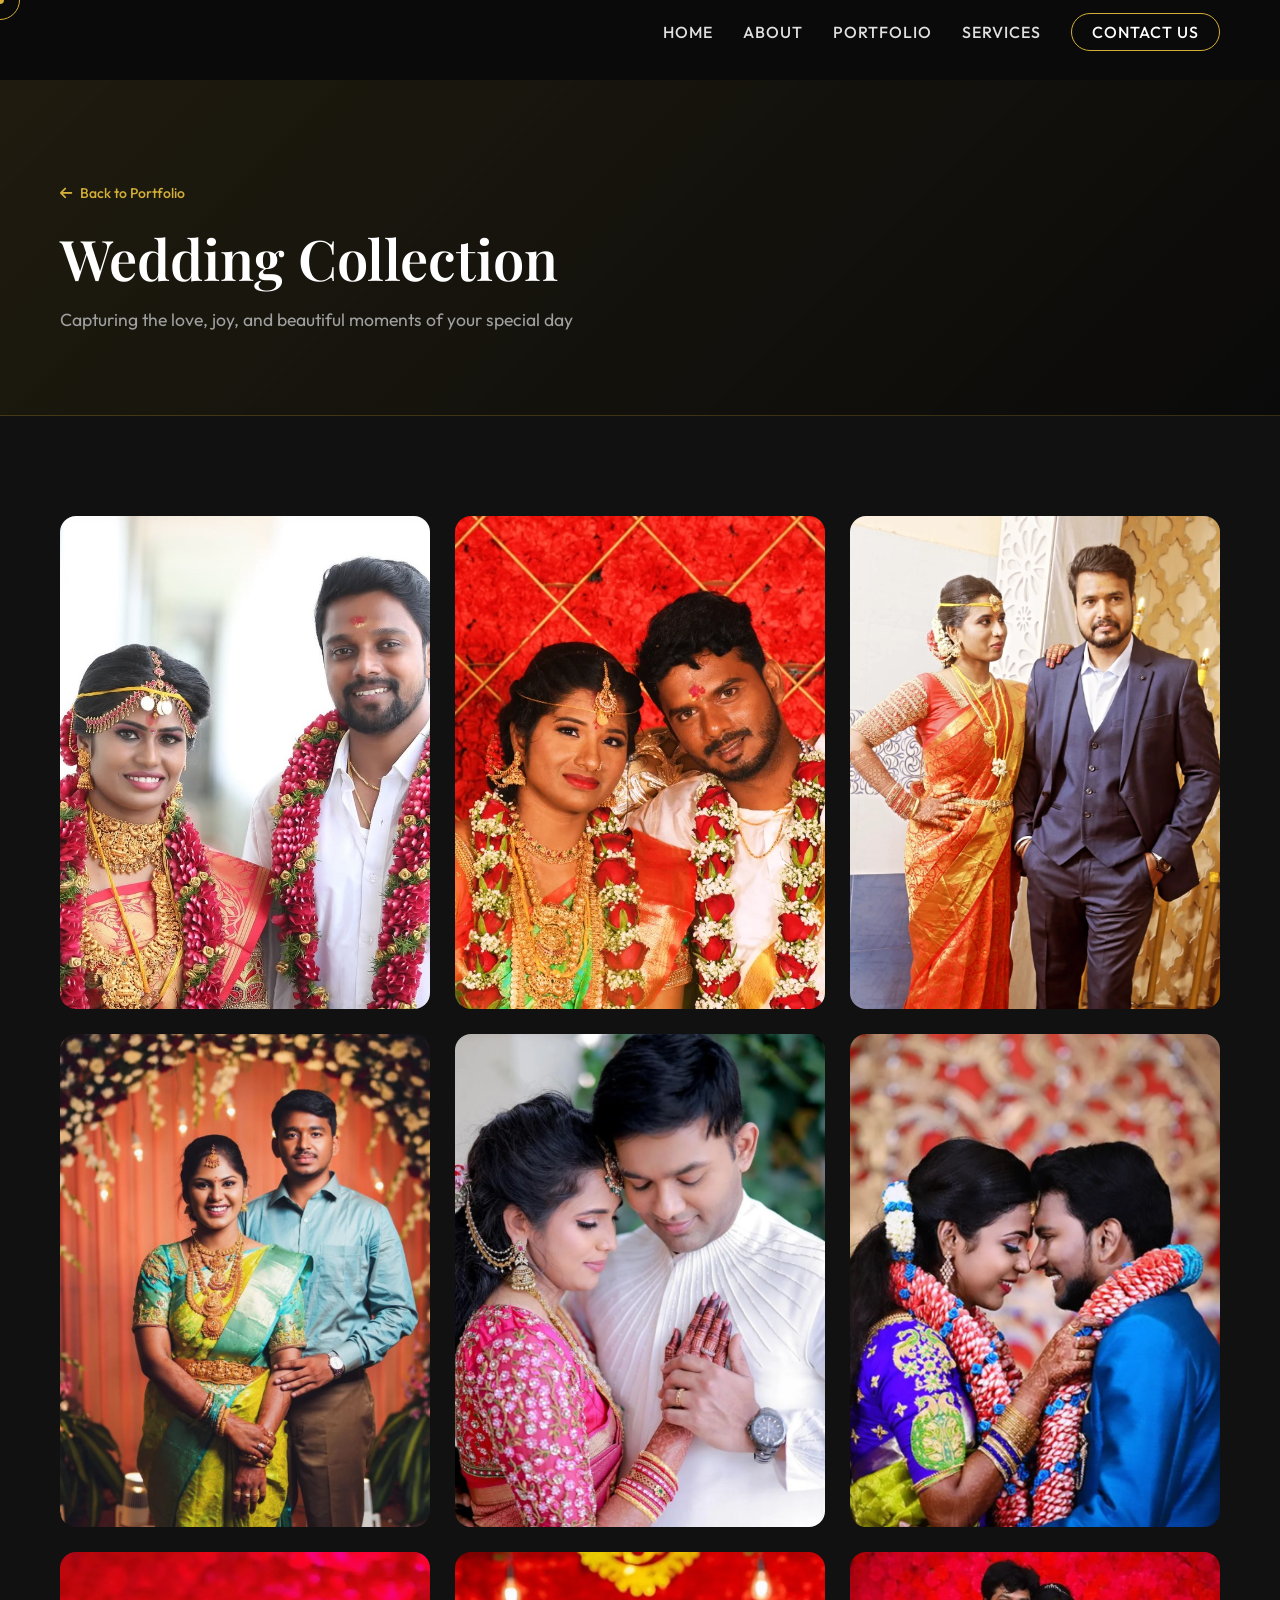
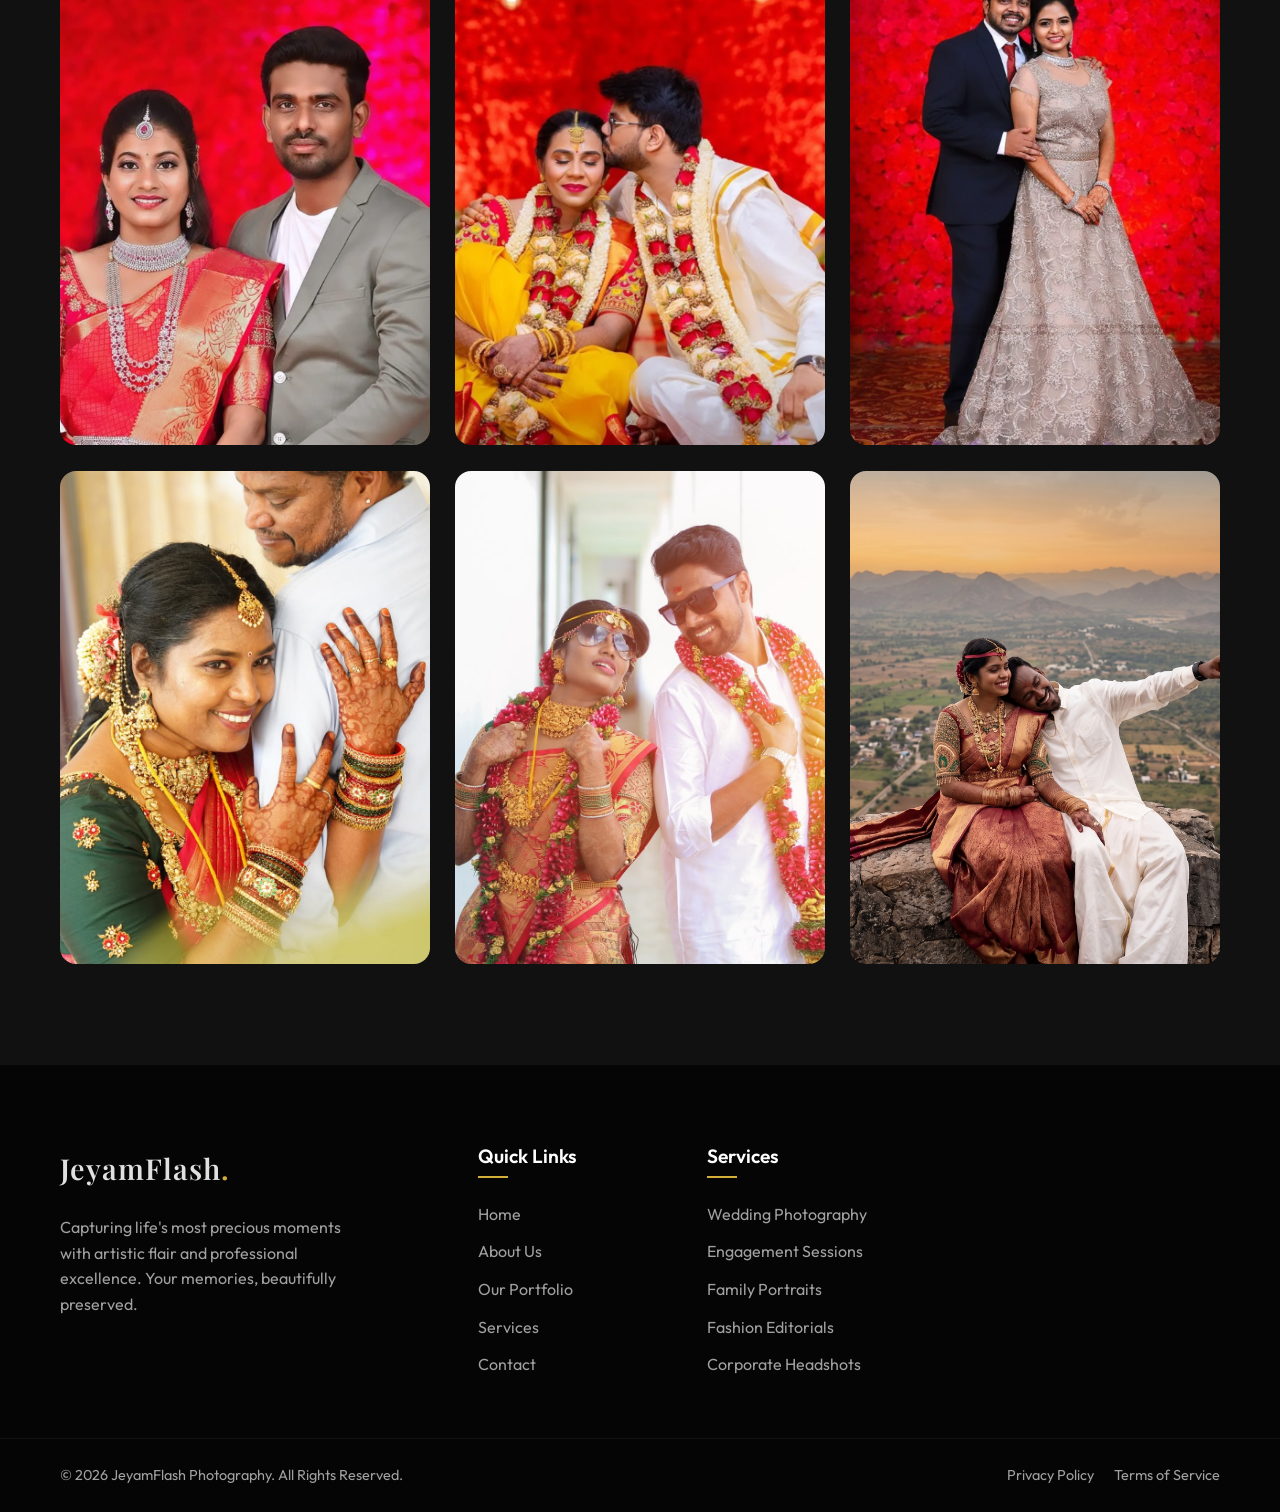
==== category.html @ 14ab9612 "Initial commit" ====
<!DOCTYPE html>
<html lang="en">
<head>
    <meta charset="UTF-8">
    <meta name="viewport" content="width=device-width, initial-scale=1.0">
    <title>JeyamFlash Photography | Gallery</title>
    <meta name="description" content="View our photography gallery by category">
    
    <!-- Google Fonts -->
    <link rel="preconnect" href="https://fonts.googleapis.com">
    <link rel="preconnect" href="https://fonts.gstatic.com" crossorigin>
    <link href="https://fonts.googleapis.com/css2?family=Outfit:wght@300;400;500;700&family=Playfair+Display:ital,wght@0,400;0,600;1,400&display=swap" rel="stylesheet">
    
    <!-- Font Awesome for Icons -->
    <link rel="stylesheet" href="https://cdnjs.cloudflare.com/ajax/libs/font-awesome/6.4.0/css/all.min.css">
    
    <link rel="stylesheet" href="style.css">
    <link rel="stylesheet" href="category-style.css">
</head>
<body>
    <!-- Custom Cursor -->
    <div class="cursor-dot"></div>
    <div class="cursor-outline"></div>

    <!-- Navigation -->
    <nav class="navbar">
        <div class="nav-container">
            <a href="index.html" class="logo">
                <img src="logo.png" alt="logo-png-transparent" width="1417" height="371" loading="lazy" style="max-width:0%;height:auto;">
            </a>
            
            <div class="menu-btn">
                <div class="menu-btn-burger"></div>
            </div>

            <ul class="nav-links">
                <li><a href="index.html#home">Home</a></li>
                <li><a href="index.html#about">About</a></li>
                <li><a href="index.html#portfolio">Portfolio</a></li>
                <li><a href="index.html#services">Services</a></li>
                <li><a href="index.html#contact" class="btn-primary-outline">Contact Us</a></li>
            </ul>
        </div>
    </nav>

    <!-- Category Header -->
    <section class="category-header">
        <div class="container">
            <div class="header-content">
                <a href="index.html" class="back-btn"><i class="fas fa-arrow-left"></i> Back to Portfolio</a>
                <h1 class="category-title" id="categoryTitle">Category Gallery</h1>
                <p class="category-desc" id="categoryDesc">Explore our stunning collection</p>
            </div>
        </div>
    </section>

    <!-- Category Gallery Section -->
    <section class="category-gallery section-padding bg-darker">
        <div class="container">
            <div class="gallery-grid" id="galleryGrid">
                <!-- Images will be loaded here by JavaScript -->
            </div>
        </div>
    </section>

    <!-- Lightbox Modal -->
    <div class="lightbox-modal" id="lightboxModal">
        <div class="lightbox-content">
            <button class="lightbox-close" id="lightboxClose">&times;</button>
            <img class="lightbox-image" id="lightboxImage" src="" alt="">
            <div class="lightbox-nav">
                <button class="lightbox-prev" id="lightboxPrev"><i class="fas fa-chevron-left"></i></button>
                <button class="lightbox-next" id="lightboxNext"><i class="fas fa-chevron-right"></i></button>
            </div>
        </div>
    </div>

    <!-- Footer -->
    <footer>
        <div class="footer-top">
            <div class="container">
                <div class="footer-grid">
                    <div class="footer-widget brand-widget">
                        <a href="index.html" class="logo">
                            <span class="logo-text">JeyamFlash<span class="highlight">.</span></span>
                        </a>
                        <p>Capturing life's most precious moments with artistic flair and professional excellence. Your memories, beautifully preserved.</p>
                    </div>
                    
                    <div class="footer-widget links-widget">
                        <h3>Quick Links</h3>
                        <ul>
                            <li><a href="index.html#home">Home</a></li>
                            <li><a href="index.html#about">About Us</a></li>
                            <li><a href="index.html#portfolio">Our Portfolio</a></li>
                            <li><a href="index.html#services">Services</a></li>
                            <li><a href="index.html#contact">Contact</a></li>
                        </ul>
                    </div>
                    
                    <div class="footer-widget links-widget">
                        <h3>Services</h3>
                        <ul>
                            <li><a href="#">Wedding Photography</a></li>
                            <li><a href="#">Engagement Sessions</a></li>
                            <li><a href="#">Family Portraits</a></li>
                            <li><a href="#">Fashion Editorials</a></li>
                            <li><a href="#">Corporate Headshots</a></li>
                        </ul>
                    </div>
                    
                    
                </div>
            </div>
        </div>
        
        <div class="footer-bottom">
            <div class="container">
                <div class="bottom-content">
                    <p>&copy; 2026 JeyamFlash Photography. All Rights Reserved.</p>
                    <div class="footer-bottom-links">
                        <a href="#">Privacy Policy</a>
                        <a href="#">Terms of Service</a>
                    </div>
                </div>
            </div>
        </div>
    </footer>

    <script src="category-script.js"></script>
</body>
</html>
---- style.css ----
/* 
 * JeyamFlash Photography - Style
 */

:root {
    /* Color Palette - Premium Dark Theme */
    --bg-color: #0a0a0a;
    --bg-color-alt: #111111;
    --bg-color-glass: rgba(10, 10, 10, 0.8);
    --text-color: #e0e0e0;
    --text-color-muted: #a0a0a0;
    
    /* Brand Colors */
    --primary-color: #d4af37; /* Gold */
    --primary-color-hover: #f1c40f;
    --secondary-color: #2c2c2c;
    --secondary-color-hover: #3c3c3c;
    
    /* Typography */
    --font-primary: 'Outfit', sans-serif;
    --font-secondary: 'Playfair Display', serif;
    
    /* Layout */
    --container-width: 1200px;
    --section-padding: 100px 0;
    
    /* Borders & Shadows */
    --border-radius: 8px;
    --border-radius-lg: 16px;
    --box-shadow: 0 10px 30px rgba(0, 0, 0, 0.5);
    --glass-border: 1px solid rgba(255, 255, 255, 0.05);
    
    /* Transitions */
    --transition-fast: 0.3s ease;
    --transition-slow: 0.6s cubic-bezier(0.16, 1, 0.3, 1);
}

/* Base Styles */
* {
    margin: 0;
    padding: 0;
    box-sizing: border-box;
}

html {
    scroll-behavior: smooth;
    font-size: 16px;
}

/* Ensure anchored sections aren't hidden behind the fixed navbar */
html {
    /* Adjust this value if your navbar height changes */
    scroll-padding-top: 90px;
}

body {
    font-family: var(--font-primary);
    background-color: var(--bg-color);
    color: var(--text-color);
    line-height: 1.6;
    overflow-x: hidden;
    cursor: none; /* Hide default cursor for custom cursor */
    min-height: 100vh;
}

h1, h2, h3, h4, h5, h6 {
    font-family: var(--font-secondary);
    color: #ffffff;
    font-weight: 600;
    line-height: 1.2;
}

a {
    text-decoration: none;
    color: inherit;
    transition: var(--transition-fast);
}

ul {
    list-style: none;
}

img {
    max-width: 100%;
    height: auto;
    display: block;
}

.container {
    max-width: var(--container-width);
    margin: 0 auto;
    padding: 0 20px;
}

.section-padding {
    padding: var(--section-padding);
}

.bg-darker {
    background-color: var(--bg-color-alt);
}

.text-center {
    text-align: center;
}

.mt-5 {
    margin-top: 3rem;
}

.w-100 {
    width: 100%;
}

/* Custom Cursor */
.cursor-dot {
    width: 8px;
    height: 8px;
    background-color: var(--primary-color);
    border-radius: 50%;
    position: fixed;
    top: 0;
    left: 0;
    transform: translate(-50%, -50%);
    z-index: 9999;
    pointer-events: none;
    transition: width 0.2s, height 0.2s;
}

.cursor-outline {
    width: 40px;
    height: 40px;
    border: 1px solid var(--primary-color);
    border-radius: 50%;
    position: fixed;
    top: 0;
    left: 0;
    transform: translate(-50%, -50%);
    z-index: 9998;
    pointer-events: none;
    transition: width 0.2s, height 0.2s, background-color 0.2s;
}

/* Ensure navbar remains on top of any page content */
.navbar,
.nav-links,
.nav-links li a.btn-primary-outline {
    position: relative;
    z-index: 100001;
}

/* Typography Utilities */
.highlight {
    color: var(--primary-color);
}

.highlight-text {
    font-style: italic;
    color: var(--primary-color);
}

.section-title {
    margin-bottom: 3rem;
}

.section-title .sub-title {
    display: block;
    font-family: var(--font-primary);
    font-size: 0.9rem;
    text-transform: uppercase;
    letter-spacing: 3px;
    color: var(--primary-color);
    margin-bottom: 0.5rem;
}

.section-title h2 {
    font-size: 2.5rem;
    position: relative;
    display: inline-block;
}

/* Buttons */
.btn {
    display: inline-block;
    padding: 12px 30px;
    border-radius: 30px;
    font-weight: 500;
    font-size: 1rem;
    letter-spacing: 1px;
    cursor: pointer;
    transition: var(--transition-fast);
    border: none;
    outline: none;
    text-transform: uppercase;
    font-family: var(--font-primary);
}

.btn i {
    margin-left: 8px;
    transition: transform var(--transition-fast);
}

.btn:hover i {
    transform: translateX(5px);
}

.btn-primary {
    background-color: var(--primary-color);
    color: #000;
}

.btn-primary:hover {
    background-color: var(--primary-color-hover);
    box-shadow: 0 5px 15px rgba(212, 175, 55, 0.4);
}

.btn-secondary {
    background-color: var(--secondary-color);
    color: #fff;
}

.btn-secondary:hover {
    background-color: var(--secondary-color-hover);
}

.btn-outline {
    background-color: transparent;
    border: 1px solid var(--primary-color);
    color: var(--primary-color);
}

.btn-outline:hover {
    background-color: var(--primary-color);
    color: #000;
}

.btn-primary-outline {
    border: 1px solid var(--primary-color);
    color: #fff;
    padding: 8px 20px;
    border-radius: 20px;
    position: relative;
    z-index: 1002;
    pointer-events: auto;
    white-space: nowrap;
}

.btn-primary-outline:hover {
    
    color: white;
}

/* Navigation */
.navbar {
    position: fixed;
    top: 0;
    left: 0;
    width: 100%;
    padding: 20px 0;
    z-index: 99999;
    transition: var(--transition-fast);
}

.navbar.scrolled {
    background-color: var(--bg-color-glass);
    backdrop-filter: blur(10px);
    -webkit-backdrop-filter: blur(10px);
    padding: 15px 0;
    border-bottom: var(--glass-border);
    box-shadow: 0 4px 30px rgba(0, 0, 0, 0.1);
}

.nav-container {
    max-width: var(--container-width);
    margin: 0 auto;
    padding: 0 20px;
    display: flex;
    justify-content: space-between;
    align-items: center;
}

.logo {
    display: inline-flex;
    align-items: center;
    gap: 12px;
    font-family: var(--font-secondary);
    font-size: 1.8rem;
    font-weight: 600;
}

.nav-logo {
    height: 64px;
    width: auto;
    display: block;
}

.logo-text {
    letter-spacing: 1px;
}

.nav-links {
    display: flex;
    align-items: center;
    gap: 30px;
    position: relative;
    z-index: 1001;
}

.nav-links li a {
    font-size: 1rem;
    font-weight: 500;
    text-transform: uppercase;
    letter-spacing: 1px;
    position: relative;
}

.nav-links li a:not(.btn-primary-outline)::after {
    content: '';
    position: absolute;
    width: 0;
    height: 2px;
    bottom: -5px;
    left: 0;
    background-color: var(--primary-color);
    transition: var(--transition-fast);
}

.nav-links li a:not(.btn-primary-outline):hover::after,
.nav-links li a.active:not(.btn-primary-outline)::after {
    width: 100%;
}

.nav-links li a:hover {
    color: var(--primary-color);
}

.menu-btn {
    display: none;
    cursor: pointer;
    width: 30px;
    height: 20px;
    position: relative;
    z-index: 1001;
}

.menu-btn-burger {
    width: 100%;
    height: 2px;
    background-color: #fff;
    position: absolute;
    top: 50%;
    transform: translateY(-50%);
    transition: var(--transition-fast);
}

.menu-btn-burger::before,
.menu-btn-burger::after {
    content: '';
    position: absolute;
    width: 100%;
    height: 2px;
    background-color: #fff;
    transition: var(--transition-fast);
}

.menu-btn-burger::before {
    top: -8px;
}

.menu-btn-burger::after {
    top: 8px;
}

.menu-btn.open .menu-btn-burger {
    background-color: transparent;
}

.menu-btn.open .menu-btn-burger::before {
    transform: rotate(45deg);
    top: 0;
}

.menu-btn.open .menu-btn-burger::after {
    transform: rotate(-45deg);
    top: 0;
}

/* Hero Section */
.hero {
    height: 100vh;
    min-height: 600px;
    display: flex;
    align-items: center;
    justify-content: center;
    position: relative;
    text-align: center;
    padding: 0 20px;
    overflow: hidden;
}

.hero-bg {
    position: absolute;
    top: 0;
    left: 0;
    width: 100%;
    height: 100%;
    background: linear-gradient(rgba(0, 0, 0, 0.4), rgba(10, 10, 10, 0.9)), url('Jeyamcover.jpg') center/cover no-repeat;
    z-index: -1;
    transform: scale(1.05);
    transition: transform 10s ease-out;
}

.hero.loaded .hero-bg {
    transform: scale(1);
}

.hero-content {
    max-width: 800px;
    z-index: 1;
}

.hero .subtitle {
    font-size: 1.1rem;
    letter-spacing: 4px;
    text-transform: uppercase;
    color: var(--primary-color);
    margin-bottom: 1.5rem;
}

.hero h1 {
    font-size: 4.5rem;
    margin-bottom: 1.5rem;
}

.hero-desc {
    font-size: 1.2rem;
    color: var(--text-color);
    margin-bottom: 2.5rem;
    max-width: 600px;
    margin-left: auto;
    margin-right: auto;
}

.hero-btns {
    display: flex;
    gap: 20px;
    justify-content: center;
}

/* Scroll Indicator */
.scroll-indicator {
    position: absolute;
    bottom: 40px;
    left: 50%;
    transform: translateX(-50%);
}

.mouse {
    width: 26px;
    height: 42px;
    border: 2px solid rgba(255, 255, 255, 0.6);
    border-radius: 20px;
    display: block;
    position: relative;
}

.wheel {
    width: 4px;
    height: 8px;
    background-color: var(--primary-color);
    border-radius: 2px;
    position: absolute;
    top: 8px;
    left: 50%;
    transform: translateX(-50%);
    animation: scroll 2s infinite;
}

@keyframes scroll {
    0% { top: 8px; opacity: 1; }
    100% { top: 24px; opacity: 0; }
}

/* Animations */
.animate-fade-up {
    opacity: 0;
    transform: translateY(30px);
    transition: opacity 1s ease, transform 1s ease;
}

.animate-fade-up.active {
    opacity: 1;
    transform: translateY(0);
}

.delay-1 { transition-delay: 0.2s; }
.delay-2 { transition-delay: 0.4s; }
.delay-3 { transition-delay: 0.6s; }

/* Scroll Reveal */
.reveal-up {
    opacity: 0;
    transform: translateY(50px);
    transition: all 0.8s ease;
}

.reveal-left {
    opacity: 0;
    transform: translateX(-50px);
    transition: all 0.8s ease;
}

.reveal-right {
    opacity: 0;
    transform: translateX(50px);
    transition: all 0.8s ease;
}

.reveal-up.active, .reveal-left.active, .reveal-right.active {
    opacity: 1;
    transform: translate(0);
}

/* About Section */
.about-grid {
    display: grid;
    grid-template-columns: 1fr 1fr;
    gap: 60px;
    align-items: center;
}

.about-image-wrapper {
    position: relative;
    border-radius: var(--border-radius-lg);
}

.about-image {
    border-radius: var(--border-radius-lg);
    overflow: hidden;
    position: relative;
}

.about-image::before {
    content: '';
    position: absolute;
    top: 0;
    left: 0;
    width: 100%;
    height: 100%;
    border-radius: var(--border-radius-lg);
    box-shadow: inset 0 0 0 1px rgba(255, 255, 255, 0.1);
    z-index: 1;
    pointer-events: none;
}

.about-image img {
    width: 100%;
    height: auto;
    object-fit: cover;
    transition: transform 0.8s ease;
}

.about-image:hover img {
    transform: scale(1.05);
}

.experience-badge {
    position: absolute;
    bottom: -30px;
    right: -30px;
    background-color: var(--primary-color);
    color: #000;
    padding: 30px;
    border-radius: 50%;
    width: 140px;
    height: 140px;
    display: flex;
    flex-direction: column;
    justify-content: center;
    align-items: center;
    text-align: center;
    box-shadow: var(--box-shadow);
    z-index: 2;
}

.experience-badge .number {
    font-family: var(--font-secondary);
    font-size: 2.5rem;
    font-weight: 700;
    line-height: 1;
}

.experience-badge .text {
    font-size: 0.8rem;
    text-transform: uppercase;
    font-weight: 600;
    letter-spacing: 1px;
}

.about-content .main-p {
    font-size: 1.2rem;
    color: #fff;
    margin-bottom: 1.5rem;
    font-family: var(--font-secondary);
    font-style: italic;
}

.about-content p {
    margin-bottom: 2rem;
    color: var(--text-color-muted);
}

.features-list {
    display: flex;
    flex-direction: column;
    gap: 20px;
}

.feature-item {
    display: flex;
    align-items: flex-start;
    gap: 20px;
}

.feature-item i {
    font-size: 1.5rem;
    color: var(--primary-color);
    background-color: rgba(212, 175, 55, 0.1);
    width: 60px;
    height: 60px;
    border-radius: 50%;
    display: flex;
    align-items: center;
    justify-content: center;
    flex-shrink: 0;
}

.feature-item h4 {
    margin-bottom: 5px;
    font-family: var(--font-primary);
    font-size: 1.1rem;
}

.feature-item p {
    margin-bottom: 0;
    font-size: 0.95rem;
}

/* Portfolio Section */
.portfolio-filter {
    display: flex;
    justify-content: center;
    gap: 15px;
    margin-bottom: 3rem;
    flex-wrap: wrap;
}

.filter-btn {
    background: transparent;
    border: none;
    color: var(--text-color);
    font-family: var(--font-primary);
    font-size: 1rem;
    text-transform: uppercase;
    letter-spacing: 1px;
    padding: 8px 20px;
    cursor: pointer;
    position: relative;
    transition: var(--transition-fast);
}

.filter-btn::after {
    content: '';
    position: absolute;
    width: 0;
    height: 2px;
    bottom: 0;
    left: 50%;
    transform: translateX(-50%);
    background-color: var(--primary-color);
    transition: var(--transition-fast);
}

.filter-btn:hover, .filter-btn.active {
    color: #fff;
}

.filter-btn:hover::after, .filter-btn.active::after {
    width: 80%;
}

.portfolio-grid {
    display: grid;
    grid-template-columns: repeat(auto-fill, minmax(350px, 1fr));
    gap: 30px;
}

.portfolio-item {
    border-radius: var(--border-radius);
    overflow: hidden;
    position: relative;
    aspect-ratio: 4/5;
}

.portfolio-img {
    width: 100%;
    height: 100%;
    position: relative;
}

.portfolio-img img {
    width: 100%;
    height: 100%;
    object-fit: cover;
    transition: transform 0.6s ease;
}

.portfolio-item:hover .portfolio-img img {
    transform: scale(1.1);
}

.portfolio-overlay {
    position: absolute;
    top: 0;
    left: 0;
    width: 100%;
    height: 100%;
    background: linear-gradient(to top, rgba(0,0,0,0.9) 0%, rgba(0,0,0,0.2) 50%, transparent 100%);
    display: flex;
    flex-direction: column;
    justify-content: flex-end;
    padding: 30px;
    opacity: 0;
    transition: all 0.4s ease;
}

.portfolio-item:hover .portfolio-overlay {
    opacity: 1;
}

.portfolio-info {
    transform: translateY(20px);
    transition: transform 0.4s ease;
}

.portfolio-item:hover .portfolio-info {
    transform: translateY(0);
}

.portfolio-info h3 {
    font-size: 1.5rem;
    margin-bottom: 5px;
}

.portfolio-info span {
    color: var(--primary-color);
    font-size: 0.9rem;
    text-transform: uppercase;
    letter-spacing: 2px;
}

.view-btn {
    position: absolute;
    top: 30px;
    right: 30px;
    width: 50px;
    height: 50px;
    background-color: rgba(255, 255, 255, 0.1);
    backdrop-filter: blur(5px);
    -webkit-backdrop-filter: blur(5px);
    border-radius: 50%;
    display: flex;
    align-items: center;
    justify-content: center;
    color: #fff;
    transform: scale(0);
    transition: transform 0.4s cubic-bezier(0.175, 0.885, 0.32, 1.275);
}

.portfolio-item:hover .view-btn {
    transform: scale(1);
    transition-delay: 0.1s;
}

.view-btn:hover {
    background-color: var(--primary-color);
    color: #000;
}

/* Category-style cards on homepage */
.portfolio-item.category-card {
    border-radius: 18px;
    aspect-ratio: 3/4;
    overflow: hidden;
    box-shadow: 0 18px 40px rgba(0,0,0,0.6);
    transition: transform 0.6s cubic-bezier(0.16, 1, 0.3, 1), box-shadow 0.3s ease;
}

.portfolio-item.category-card .portfolio-overlay {
    opacity: 1;
    background: linear-gradient(to top, rgba(0,0,0,0.85) 0%, rgba(0,0,0,0.25) 50%, transparent 100%);
    display: flex;
    align-items: flex-end;
    padding: 30px;
}

.portfolio-item.category-card .portfolio-info h3 {
    font-size: 2rem;
    color: #fff;
    font-weight: 800;
    text-transform: capitalize;
    text-shadow: 0 8px 24px rgba(0,0,0,0.7);
    margin: 0;
}

.portfolio-item.category-card:hover {
    transform: translateY(-8px) scale(1.02);
    box-shadow: 0 28px 60px rgba(0,0,0,0.7);
}

/* Grid adjustments for wider screens to match the sample layout */
@media (min-width: 1100px) {
    .portfolio-grid {
        grid-template-columns: repeat(4, 1fr);
        gap: 34px;
    }
}

/* Services Section */
.services-grid {
    display: grid;
    grid-template-columns: repeat(auto-fit, minmax(300px, 1fr));
    gap: 30px;
}

.service-card {
    background-color: var(--bg-color-alt);
    padding: 50px 40px;
    border-radius: var(--border-radius-lg);
    border: var(--glass-border);
    transition: var(--transition-fast);
    position: relative;
    overflow: hidden;
    z-index: 1;
}

.service-card::before {
    content: '';
    position: absolute;
    top: 0;
    left: 0;
    width: 100%;
    height: 100%;
    background: linear-gradient(135deg, rgba(212, 175, 55, 0.1) 0%, transparent 100%);
    opacity: 0;
    transition: var(--transition-fast);
    z-index: -1;
}

.service-card:hover {
    transform: translateY(-10px);
    box-shadow: var(--box-shadow);
    border-color: rgba(212, 175, 55, 0.3);
}

.service-card:hover::before {
    opacity: 1;
}

.service-icon {
    font-size: 3rem;
    color: var(--primary-color);
    margin-bottom: 1.5rem;
    transition: transform var(--transition-fast);
}

.service-card:hover .service-icon {
    transform: scale(1.1);
}

.service-card h3 {
    font-family: var(--font-primary);
    font-size: 1.5rem;
    margin-bottom: 1rem;
}

.service-card p {
    color: var(--text-color-muted);
    margin-bottom: 2rem;
}

.service-link {
    color: #fff;
    font-weight: 500;
    text-transform: uppercase;
    letter-spacing: 1px;
    font-size: 0.9rem;
    display: inline-flex;
    align-items: center;
    gap: 10px;
}

.service-link i {
    color: var(--primary-color);
    transition: transform var(--transition-fast);
}

.service-link:hover i {
    transform: translateX(5px);
}

/* Contact Section */
.contact-wrapper {
    display: grid;
    grid-template-columns: 1fr 1fr;
    gap: 60px;
    background-color: var(--bg-color);
    border-radius: var(--border-radius-lg);
    border: var(--glass-border);
    overflow: hidden;
    /* Make sure the contact section is visible when navigated to via #contact */
    scroll-margin-top: 90px;
}

.contact-info {
    padding: 60px;
}

.contact-info > p {
    color: var(--text-color-muted);
    margin-bottom: 2rem;
}

.contact-details {
    display: flex;
    flex-direction: column;
    gap: 25px;
    margin-bottom: 3rem;
}

.contact-item {
    display: flex;
    align-items: flex-start;
    gap: 20px;
}

.icon-box {
    width: 50px;
    height: 50px;
    background-color: rgba(212, 175, 55, 0.1);
    color: var(--primary-color);
    border-radius: 50%;
    display: flex;
    align-items: center;
    justify-content: center;
    font-size: 1.2rem;
    flex-shrink: 0;
}

.contact-logo {
    width: 48px;
    height: 48px;
    object-fit: cover;
    border-radius: 50%;
    display: block;
}

.contact-item h4 {
    font-family: var(--font-primary);
    font-size: 1.1rem;
    margin-bottom: 5px;
}

.contact-item p {
    color: var(--text-color-muted);
    margin-bottom: 0;
}

.social-links {
    display: flex;
    gap: 15px;
}

.social-links a {
    width: 40px;
    height: 40px;
    background-color: var(--secondary-color);
    color: #fff;
    border-radius: 50%;
    display: flex;
    align-items: center;
    justify-content: center;
    transition: var(--transition-fast);
}

.social-links a:hover {
    background-color: var(--primary-color);
    color: #000;
    transform: translateY(-5px);
}

.contact-form-wrapper {
    background-color: var(--secondary-color);
    padding: 60px;
}

.contact-form h3 {
    font-size: 2rem;
    margin-bottom: 2rem;
}

.form-group {
    margin-bottom: 20px;
}

.form-group input,
.form-group select,
.form-group textarea {
    width: 100%;
    padding: 15px 20px;
    background-color: rgba(255, 255, 255, 0.05);
    border: 1px solid rgba(255, 255, 255, 0.1);
    border-radius: var(--border-radius);
    color: #fff;
    font-family: var(--font-primary);
    font-size: 1rem;
    transition: var(--transition-fast);
}

.form-group input:focus,
.form-group select:focus,
.form-group textarea:focus {
    outline: none;
    border-color: var(--primary-color);
    background-color: rgba(255, 255, 255, 0.1);
}

.form-group select {
    appearance: none;
    cursor: pointer;
}

.form-group select option {
    background-color: var(--secondary-color);
    color: #fff;
}

/* Footer */
footer {
    background-color: #050505;
    padding-top: 80px;
    border-top: 1px solid rgba(255, 255, 255, 0.05);
}

.footer-grid {
    display: grid;
    grid-template-columns: 2fr 1fr 1fr 1.5fr;
    gap: 40px;
    margin-bottom: 60px;
}

.brand-widget p {
    color: var(--text-color-muted);
    margin-top: 1.5rem;
    max-width: 300px;
}

.footer-widget h3 {
    font-family: var(--font-primary);
    font-size: 1.2rem;
    margin-bottom: 1.5rem;
    position: relative;
    padding-bottom: 10px;
}

.footer-widget h3::after {
    content: '';
    position: absolute;
    left: 0;
    bottom: 0;
    width: 30px;
    height: 2px;
    background-color: var(--primary-color);
}

.links-widget ul {
    display: flex;
    flex-direction: column;
    gap: 12px;
}

.links-widget a {
    color: var(--text-color-muted);
}

.links-widget a:hover {
    color: var(--primary-color);
    padding-left: 5px;
}

.newsletter-widget p {
    color: var(--text-color-muted);
    margin-bottom: 1.5rem;
}

.newsletter-form {
    display: flex;
    position: relative;
}

.newsletter-form input {
    width: 100%;
    padding: 12px 20px;
    padding-right: 50px;
    background-color: rgba(255, 255, 255, 0.05);
    border: 1px solid rgba(255, 255, 255, 0.1);
    border-radius: 30px;
    color: #fff;
    font-family: var(--font-primary);
}

.newsletter-form input:focus {
    outline: none;
    border-color: var(--primary-color);
}

.newsletter-form button {
    position: absolute;
    right: 5px;
    top: 5px;
    width: 35px;
    height: 35px;
    border-radius: 50%;
    background-color: var(--primary-color);
    color: #000;
    border: none;
    cursor: pointer;
    transition: var(--transition-fast);
}

.newsletter-form button:hover {
    background-color: #fff;
}

.footer-bottom {
    border-top: 1px solid rgba(255, 255, 255, 0.05);
    padding: 25px 0;
}

.bottom-content {
    display: flex;
    justify-content: space-between;
    align-items: center;
}

.bottom-content p {
    color: var(--text-color-muted);
    font-size: 0.9rem;
}

.footer-bottom-links {
    display: flex;
    gap: 20px;
}

.footer-bottom-links a {
    color: var(--text-color-muted);
    font-size: 0.9rem;
}

.footer-bottom-links a:hover {
    color: var(--primary-color);
}

/* Responsive Design */
@media screen and (max-width: 1200px) {
    .hero h1 {
        font-size: 3.5rem;
    }
}

@media screen and (max-width: 992px) {
    .about-grid {
        grid-template-columns: 1fr;
        gap: 40px;
    }

    .about-image-wrapper {
        max-width: 600px;
        margin: 0 auto;
    }

    .experience-badge {
        bottom: -20px;
        right: 0;
        width: 120px;
        height: 120px;
    }

    .contact-wrapper {
        grid-template-columns: 1fr;
    }

    .footer-grid {
        grid-template-columns: 1fr 1fr;
    }
}

@media screen and (max-width: 768px) {
    .nav-links {
        position: fixed;
        top: 0;
        right: -100%;
        width: 80%;
        max-width: 400px;
        height: 100vh;
        background-color: var(--bg-color-alt);
        flex-direction: column;
        justify-content: center;
        transition: 0.5s ease;
        box-shadow: -10px 0 30px rgba(0, 0, 0, 0.5);
        z-index: 2000;
    }

    .nav-links.active {
        right: 0;
    }

    .menu-btn {
        display: block;
    }

    .hero h1 {
        font-size: 2.8rem;
    }

    .hero-btns {
        flex-direction: column;
        gap: 15px;
    }

    .portfolio-grid {
        grid-template-columns: repeat(auto-fill, minmax(280px, 1fr));
    }
    
    .contact-info, .contact-form-wrapper {
        padding: 40px 20px;
    }
    
    .cursor-dot, .cursor-outline {
        display: none; /* Hide custom cursor on mobile */
    }
    
    body {
        cursor: auto;
    }
}

@media screen and (max-width: 576px) {
    .section-title h2 {
        font-size: 2rem;
    }

    .hero h1 {
        font-size: 2.2rem;
    }
    
    .footer-grid {
        grid-template-columns: 1fr;
    }
    
    .bottom-content {
        flex-direction: column;
        gap: 15px;
        text-align: center;
    }
}
---- category-style.css ----
/* 
 * JeyamFlash Photography - Category Page Styles
 */

.category-header {
    background: linear-gradient(135deg, rgba(212, 175, 55, 0.1) 0%, rgba(10, 10, 10, 0.8) 100%);
    padding: 100px 0 80px;
    border-bottom: 1px solid rgba(212, 175, 55, 0.2);
    margin-top: 80px;
}

.header-content {
    animation: fadeInUp 0.8s ease forwards;
}

.back-btn {
    display: inline-flex;
    align-items: center;
    gap: 8px;
    color: var(--primary-color);
    font-size: 14px;
    font-weight: 500;
    margin-bottom: 20px;
    transition: var(--transition-fast);
}

.back-btn:hover {
    gap: 12px;
    color: var(--primary-color-hover);
}

.category-title {
    font-size: 3.5rem;
    font-family: var(--font-secondary);
    margin-bottom: 15px;
    text-transform: capitalize;
    animation: slideInDown 0.8s ease forwards;
    animation-delay: 0.2s;
    opacity: 0;
}

.category-desc {
    font-size: 1.1rem;
    color: var(--text-color-muted);
    animation: fadeInUp 0.8s ease forwards;
    animation-delay: 0.4s;
    opacity: 0;
}

/* Gallery Grid */
.gallery-grid {
    display: grid;
    grid-template-columns: repeat(auto-fill, minmax(280px, 1fr));
    gap: 25px;
    animation: fadeInUp 0.8s ease forwards;
    animation-delay: 0.2s;
}

@media (min-width: 768px) {
    .gallery-grid {
        grid-template-columns: repeat(auto-fill, minmax(320px, 1fr));
    }
}

@media (min-width: 1024px) {
    .gallery-grid {
        grid-template-columns: repeat(3, 1fr);
    }
}

.gallery-item {
    position: relative;
    overflow: hidden;
    border-radius: var(--border-radius-lg);
    background: var(--secondary-color);
    cursor: pointer;
    aspect-ratio: 3/4; /* portrait cards to better preserve faces */
    animation: scaleInUp 0.6s cubic-bezier(0.16, 1, 0.3, 1) forwards;
}

.gallery-item:nth-child(1) { animation-delay: 0.1s; }
.gallery-item:nth-child(2) { animation-delay: 0.15s; }
.gallery-item:nth-child(3) { animation-delay: 0.2s; }
.gallery-item:nth-child(4) { animation-delay: 0.25s; }
.gallery-item:nth-child(5) { animation-delay: 0.3s; }
.gallery-item:nth-child(6) { animation-delay: 0.35s; }

.gallery-item-img {
    width: 100%;
    height: 100%;
    object-fit: cover;
    object-position: center center; /* center subjects to reduce face clipping */
    transition: transform 0.6s var(--transition-slow);
    cursor: pointer;
}

.gallery-item-overlay {
    position: absolute;
    top: 0;
    left: 0;
    width: 100%;
    height: 100%;
    background: rgba(212, 175, 55, 0.1);
    backdrop-filter: blur(0px);
    display: flex;
    align-items: center;
    justify-content: center;
    opacity: 0;
    transition: all var(--transition-slow);
}

.gallery-item:hover .gallery-item-overlay {
    opacity: 1;
    backdrop-filter: blur(8px);
}

.gallery-item:hover .gallery-item-img {
    transform: scale(1.1);
}

.expand-icon {
    width: 60px;
    height: 60px;
    background: var(--primary-color);
    border-radius: 50%;
    display: flex;
    align-items: center;
    justify-content: center;
    color: var(--bg-color);
    font-size: 24px;
    transition: all var(--transition-fast);
    transform: scale(0.8);
    opacity: 0;
}

.gallery-item:hover .expand-icon {
    transform: scale(1);
    opacity: 1;
}

/* Lightbox Modal */
.lightbox-modal {
    display: none;
    position: fixed;
    top: 0;
    left: 0;
    width: 100%;
    height: 100%;
    background: rgba(0, 0, 0, 0.95);
    z-index: 9999;
    animation: fadeIn 0.3s ease;
    backdrop-filter: blur(5px);
}

.lightbox-modal.active {
    display: flex;
    align-items: center;
    justify-content: center;
}

.lightbox-content {
    position: relative;
    width: auto;
    max-width: calc(100vw - 40px);
    max-height: calc(100vh - 40px);
    padding: 0;
    box-sizing: border-box;
    overflow: hidden;
    display: flex;
    align-items: center;
    justify-content: center;
    animation: scaleIn 0.3s ease;
}

.lightbox-image {
    width: auto;
    height: auto;
    max-width: 45%;
    max-height: 45%;
    object-fit: contain;
    border-radius: var(--border-radius);
    display: block;
    margin: 0 auto;
}

.lightbox-close {
    position: absolute;
    top: -40px;
    right: 0;
    width: 40px;
    height: 40px;
    background: none;
    border: none;
    color: var(--primary-color);
    font-size: 32px;
    cursor: pointer;
    transition: var(--transition-fast);
    display: flex;
    align-items: center;
    justify-content: center;
}

.lightbox-close:hover {
    color: var(--primary-color-hover);
    transform: scale(1.2);
}

.lightbox-nav {
    position: absolute;
    bottom: -60px;
    left: 50%;
    transform: translateX(-50%);
    display: flex;
    gap: 20px;
}

.lightbox-prev,
.lightbox-next {
    width: 45px;
    height: 45px;
    background: var(--primary-color);
    border: none;
    color: var(--bg-color);
    border-radius: 50%;
    cursor: pointer;
    display: flex;
    align-items: center;
    justify-content: center;
    transition: all var(--transition-fast);
    font-size: 18px;
}

.lightbox-prev:hover,
.lightbox-next:hover {
    background: var(--primary-color-hover);
    transform: scale(1.1);
}

.lightbox-prev:disabled,
.lightbox-next:disabled {
    opacity: 0.5;
    cursor: not-allowed;
}

.lightbox-prev:disabled:hover,
.lightbox-next:disabled:hover {
    transform: none;
}

/* Empty State */
.empty-state {
    text-align: center;
    padding: 100px 20px;
}

.empty-state-icon {
    font-size: 64px;
    color: var(--primary-color);
    margin-bottom: 20px;
    opacity: 0.5;
}

.empty-state h2 {
    margin-bottom: 10px;
    color: var(--text-color);
}

.empty-state p {
    color: var(--text-color-muted);
    margin-bottom: 30px;
}

/* Animations */
@keyframes fadeInUp {
    from {
        opacity: 0;
        transform: translateY(20px);
    }
    to {
        opacity: 1;
        transform: translateY(0);
    }
}

@keyframes slideInDown {
    from {
        opacity: 0;
        transform: translateY(-20px);
    }
    to {
        opacity: 1;
        transform: translateY(0);
    }
}

@keyframes scaleInUp {
    from {
        opacity: 0;
        transform: scale(0.8) translateY(20px);
    }
    to {
        opacity: 1;
        transform: scale(1) translateY(0);
    }
}

@keyframes fadeIn {
    from {
        opacity: 0;
    }
    to {
        opacity: 1;
    }
}

@keyframes scaleIn {
    from {
        opacity: 0;
        transform: scale(0.9);
    }
    to {
        opacity: 1;
        transform: scale(1);
    }
}

/* Responsive adjustments */
@media (max-width: 768px) {
    .category-header {
        padding: 60px 0 40px;
        margin-top: 60px;
    }

    .category-title {
        font-size: 2.5rem;
    }

    .gallery-grid {
        grid-template-columns: repeat(auto-fill, minmax(150px, 1fr));
        gap: 15px;
    }

    .lightbox-close {
        top: 10px;
        right: 10px;
        width: 35px;
        height: 35px;
        font-size: 28px;
    }

    .lightbox-nav {
        bottom: auto;
        top: 50%;
        transform: translateY(-50%);
        left: auto;
        right: 10px;
        flex-direction: column;
    }

    .lightbox-prev,
    .lightbox-next {
        width: 40px;
        height: 40px;
        font-size: 16px;
    }
}

@media (max-width: 480px) {
    .category-title {
        font-size: 1.8rem;
    }

    .gallery-grid {
        grid-template-columns: repeat(2, 1fr);
        gap: 10px;
    }
}
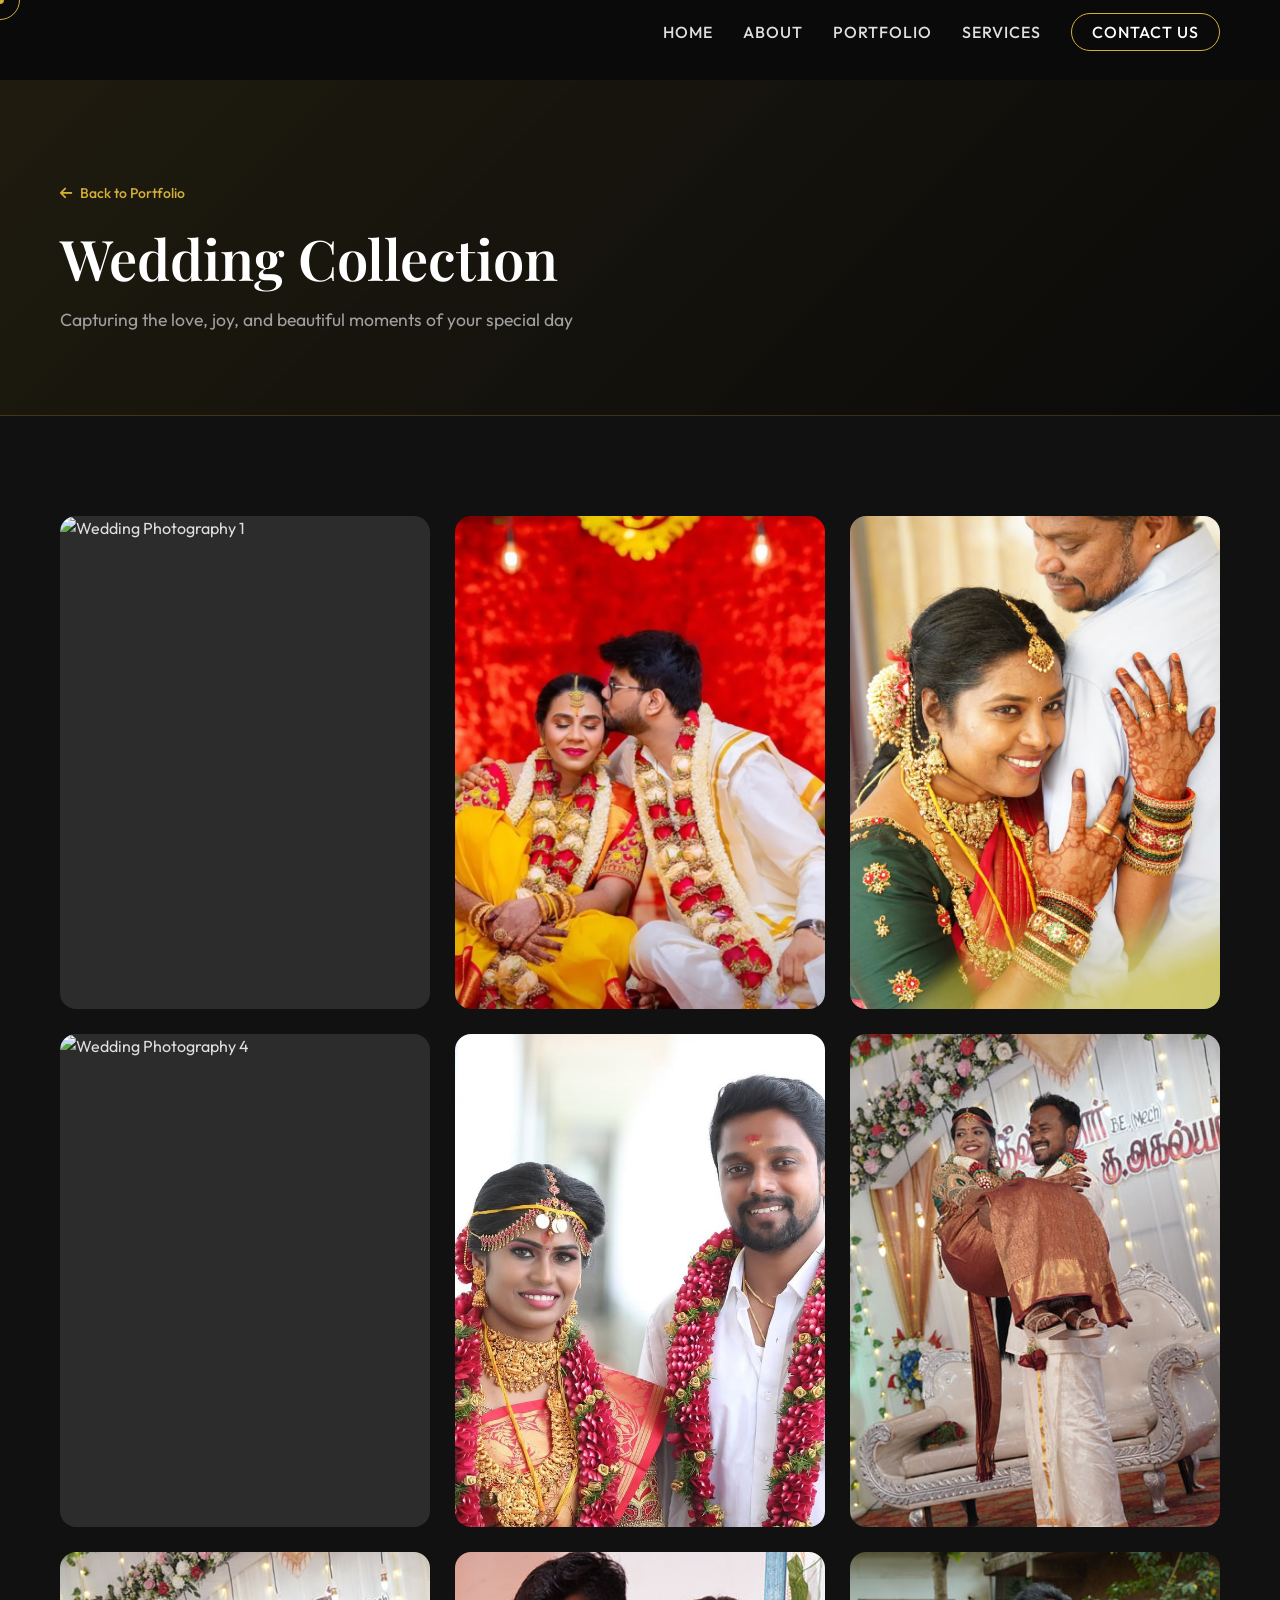
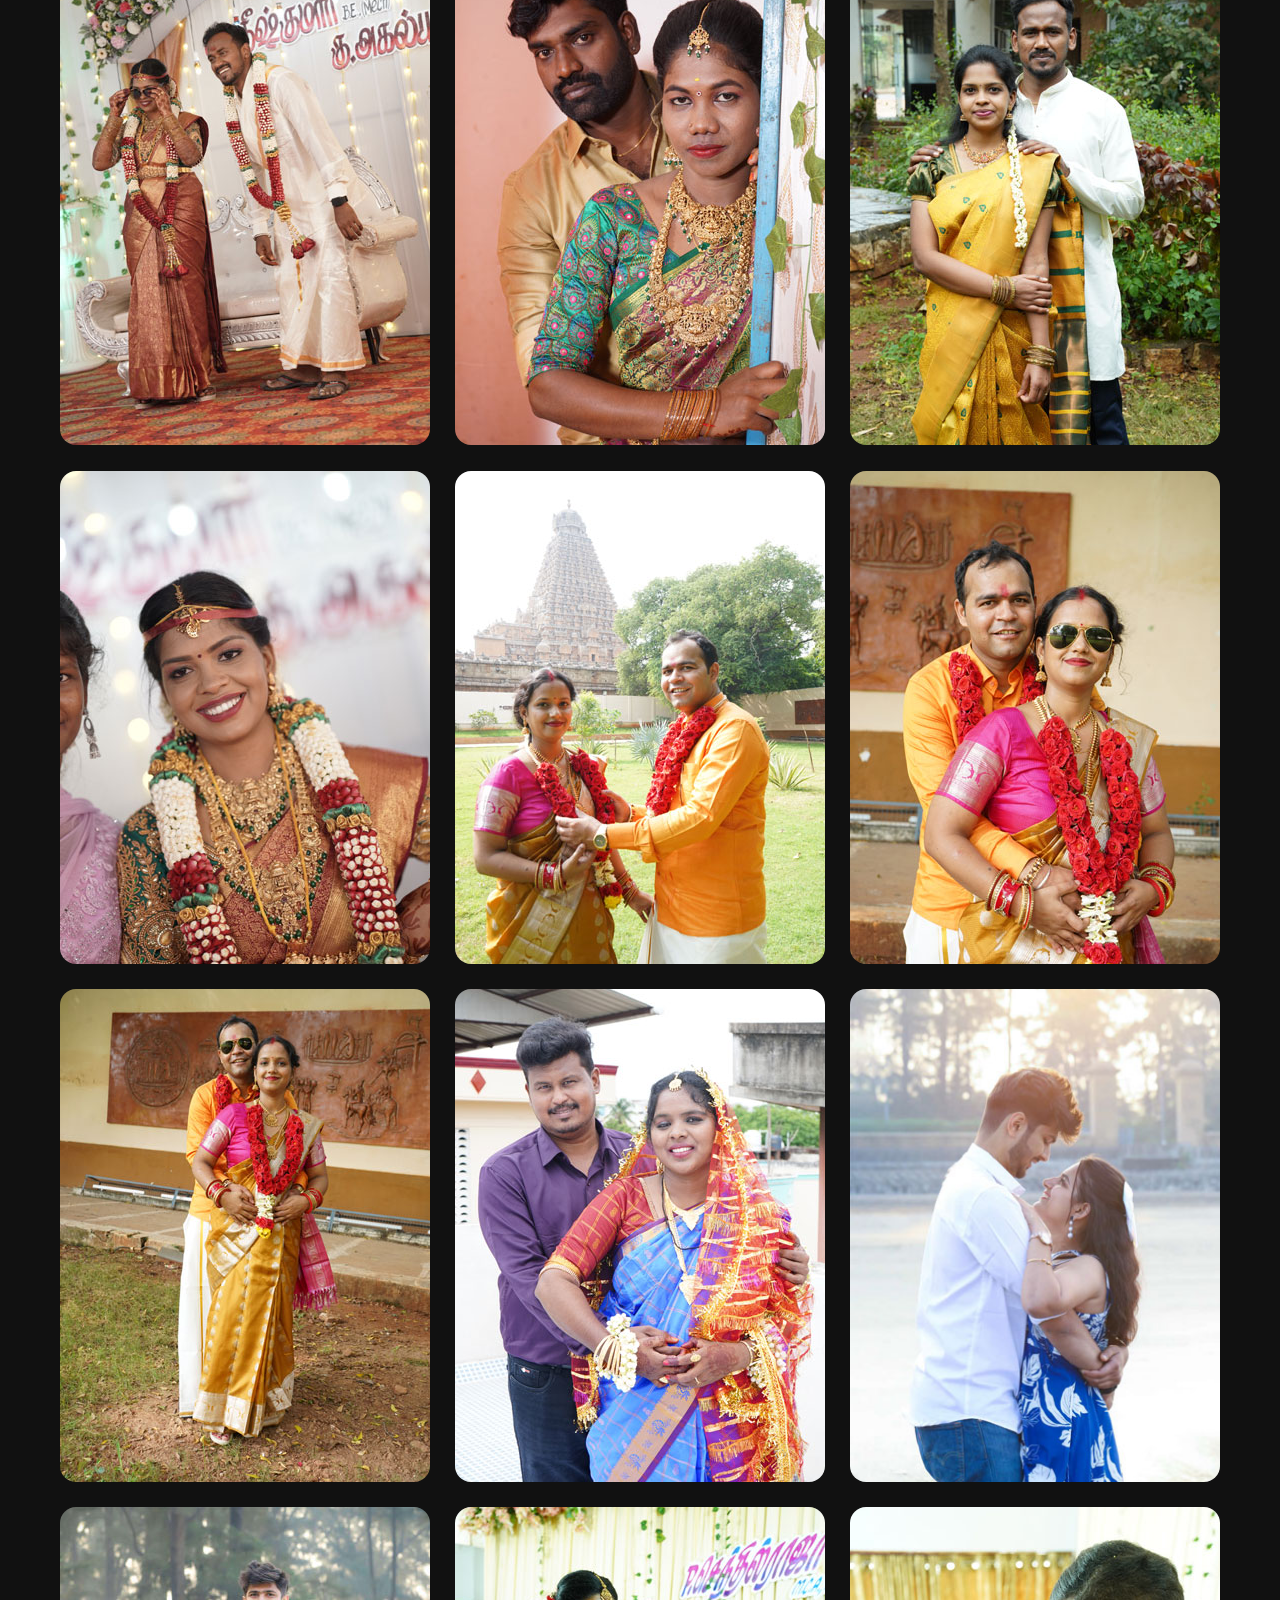
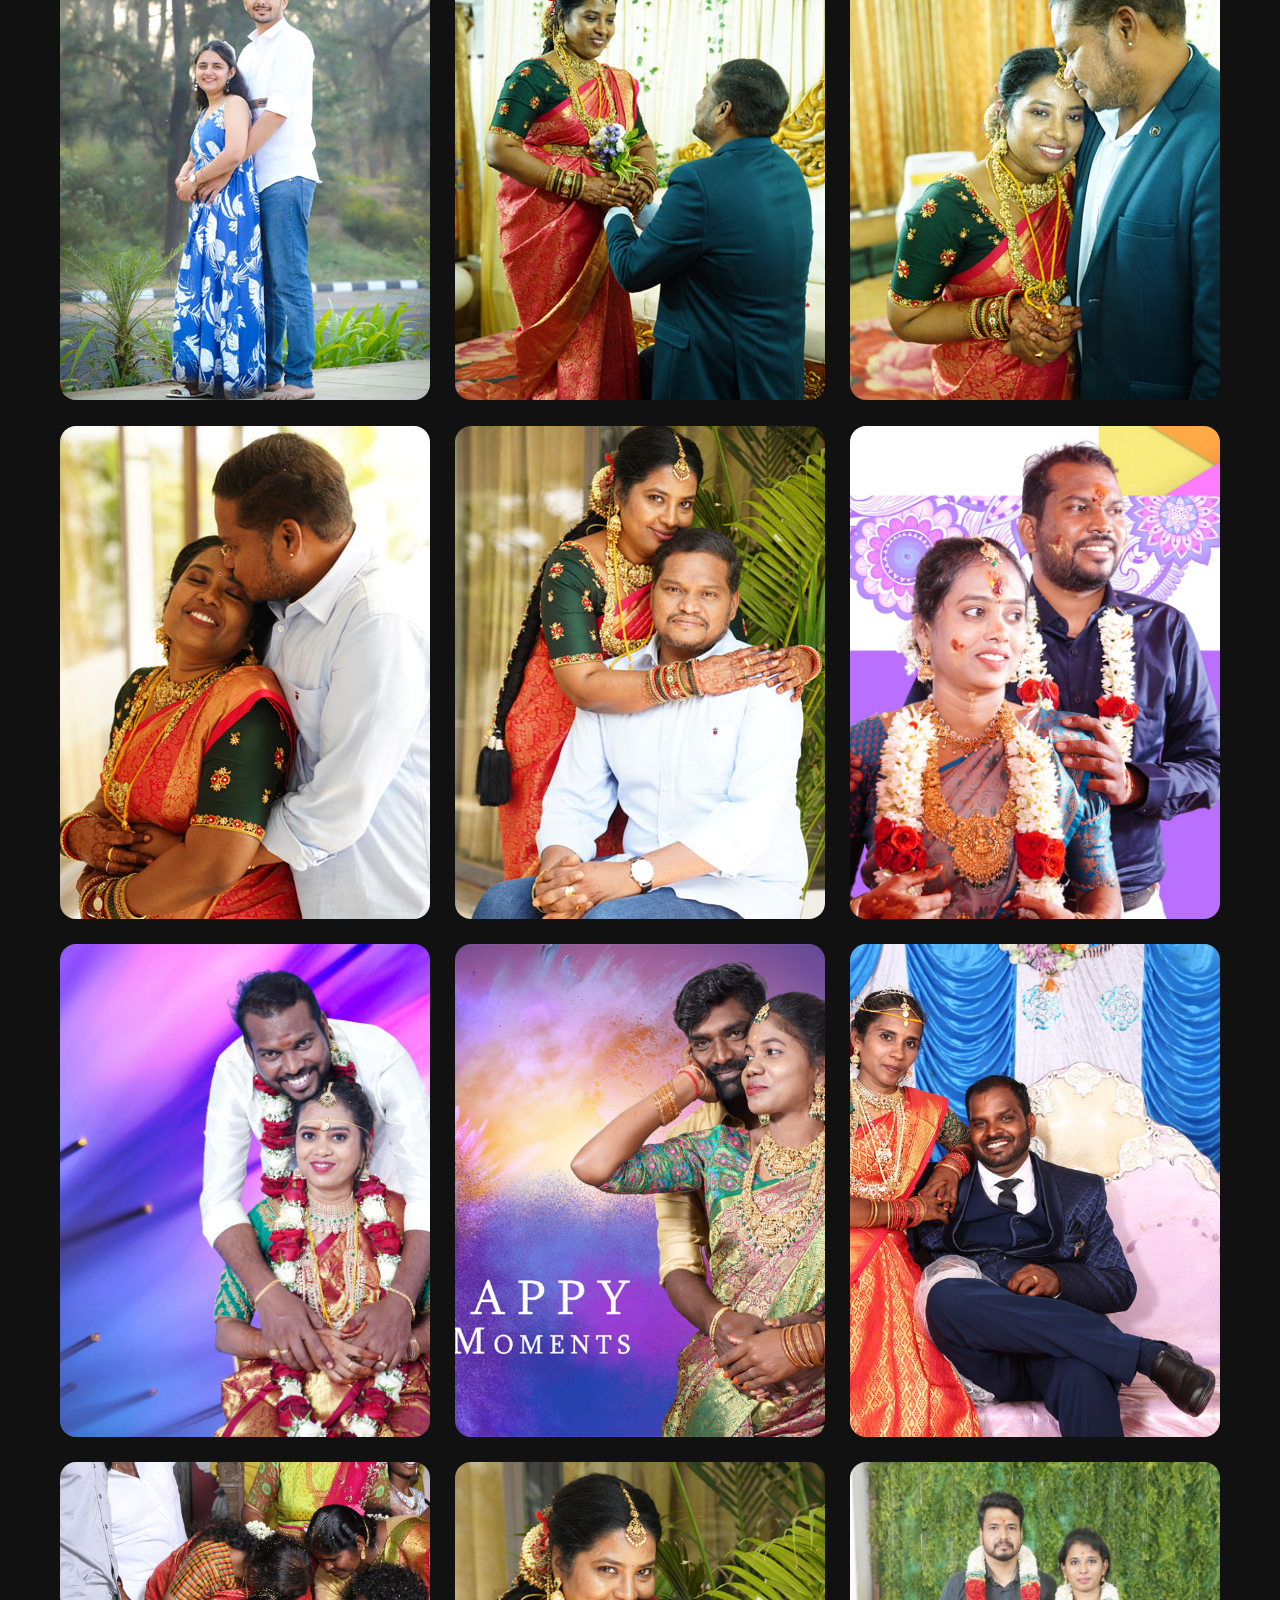
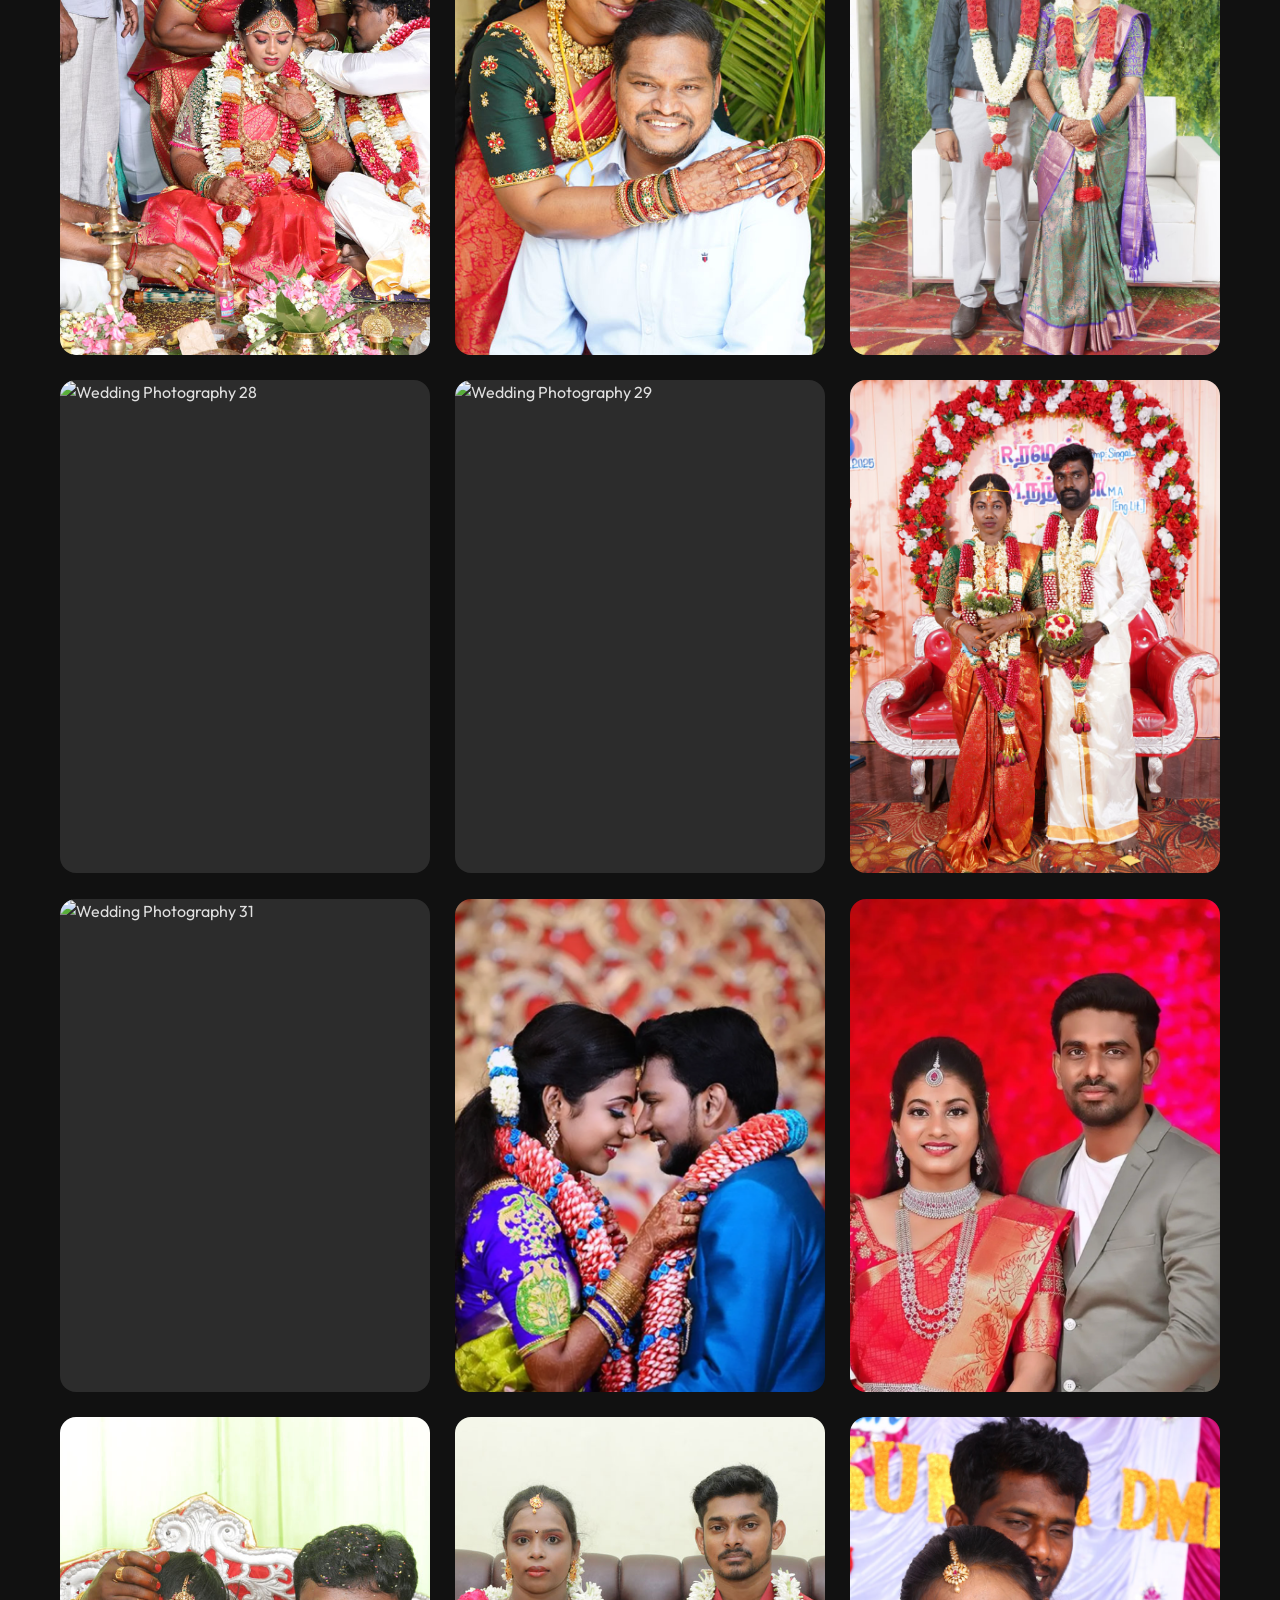
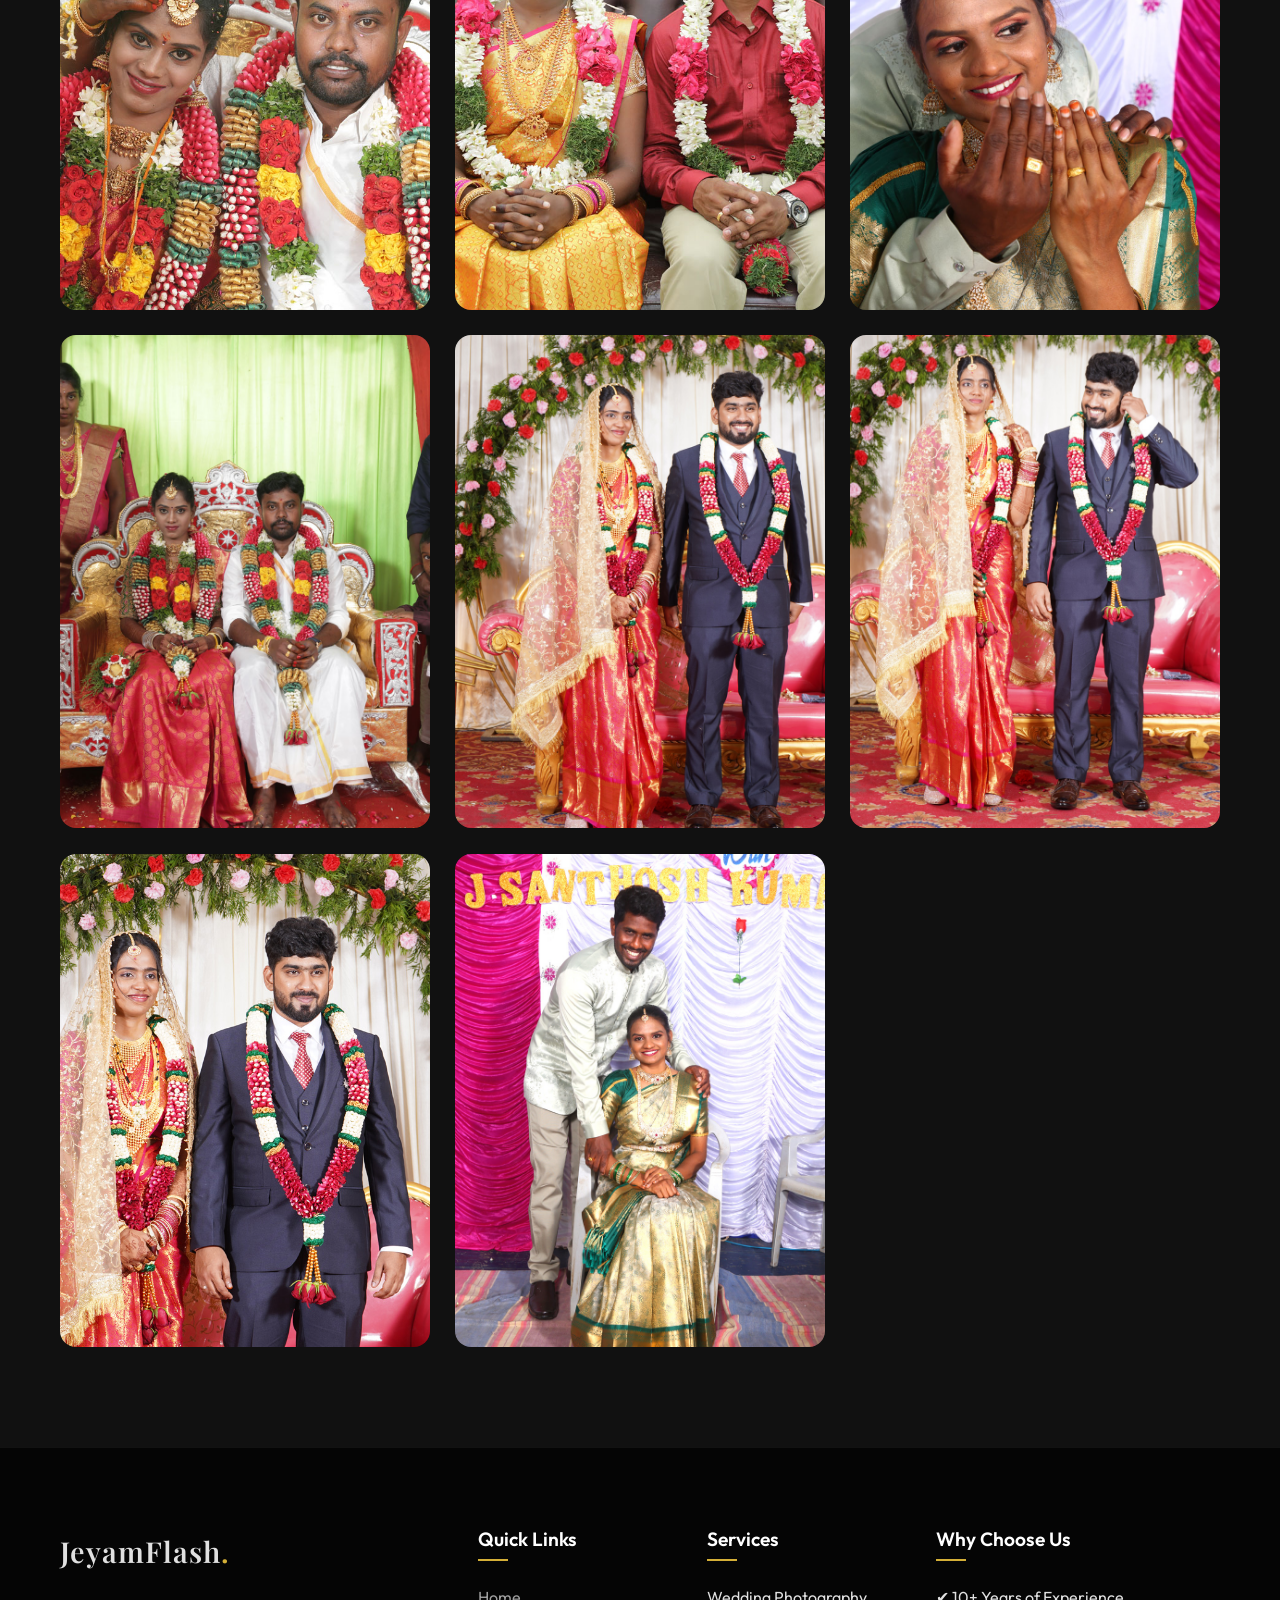
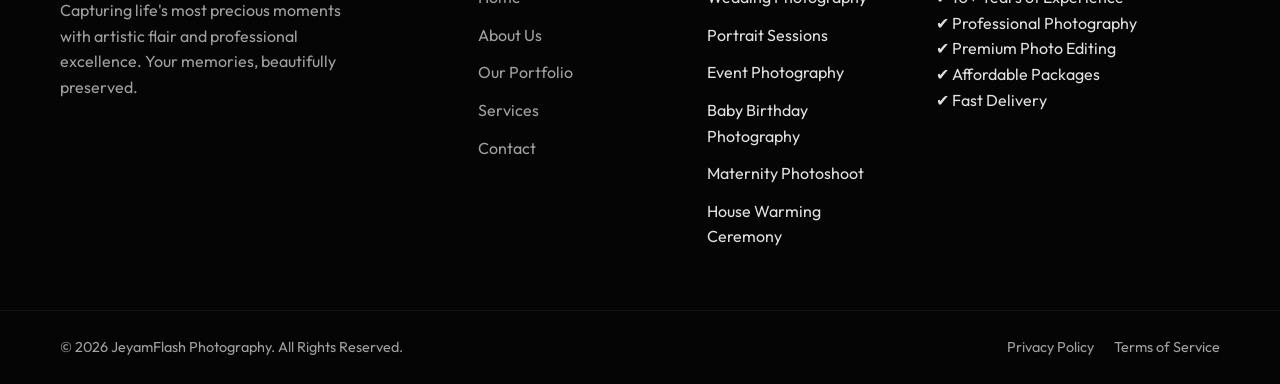
==== commit 31cbb048: "Add files via upload" ====
--- a/category.html
+++ b/category.html
@@ -26,7 +26,7 @@
     <nav class="navbar">
         <div class="nav-container">
             <a href="index.html" class="logo">
-                <img src="logo.png" alt="logo-png-transparent" width="1417" height="371" loading="lazy" style="max-width:0%;height:auto;">
+                <img src="logo.png" alt="logo-png-transparent" width="400" height="105" loading="lazy" style="max-width:0%;height:auto;">
             </a>
             
             <div class="menu-btn">
@@ -101,15 +101,27 @@
                     <div class="footer-widget links-widget">
                         <h3>Services</h3>
                         <ul>
-                            <li><a href="#">Wedding Photography</a></li>
-                            <li><a href="#">Engagement Sessions</a></li>
-                            <li><a href="#">Family Portraits</a></li>
-                            <li><a href="#">Fashion Editorials</a></li>
-                            <li><a href="#">Corporate Headshots</a></li>
+                            <li>Wedding Photography</li>
+                            <li>Portrait Sessions</li>
+                            <li>Event Photography</li>
+                            <li>Baby Birthday Photography</li>
+                            <li>Maternity Photoshoot</li>
+							<li>House Warming Ceremony</li>
                         </ul>
                     </div>
                     
                     
+                      <div class="footer-widget">
+						<h3>Why Choose Us</h3>
+
+						<ul class="footer-list">
+							<li>✔ 10+ Years of Experience</li>
+							<li>✔ Professional Photography</li>
+							<li>✔ Premium Photo Editing</li>
+							<li>✔ Affordable Packages</li>
+							<li>✔ Fast Delivery</li>
+						</ul>
+					</div>
                 </div>
             </div>
         </div>
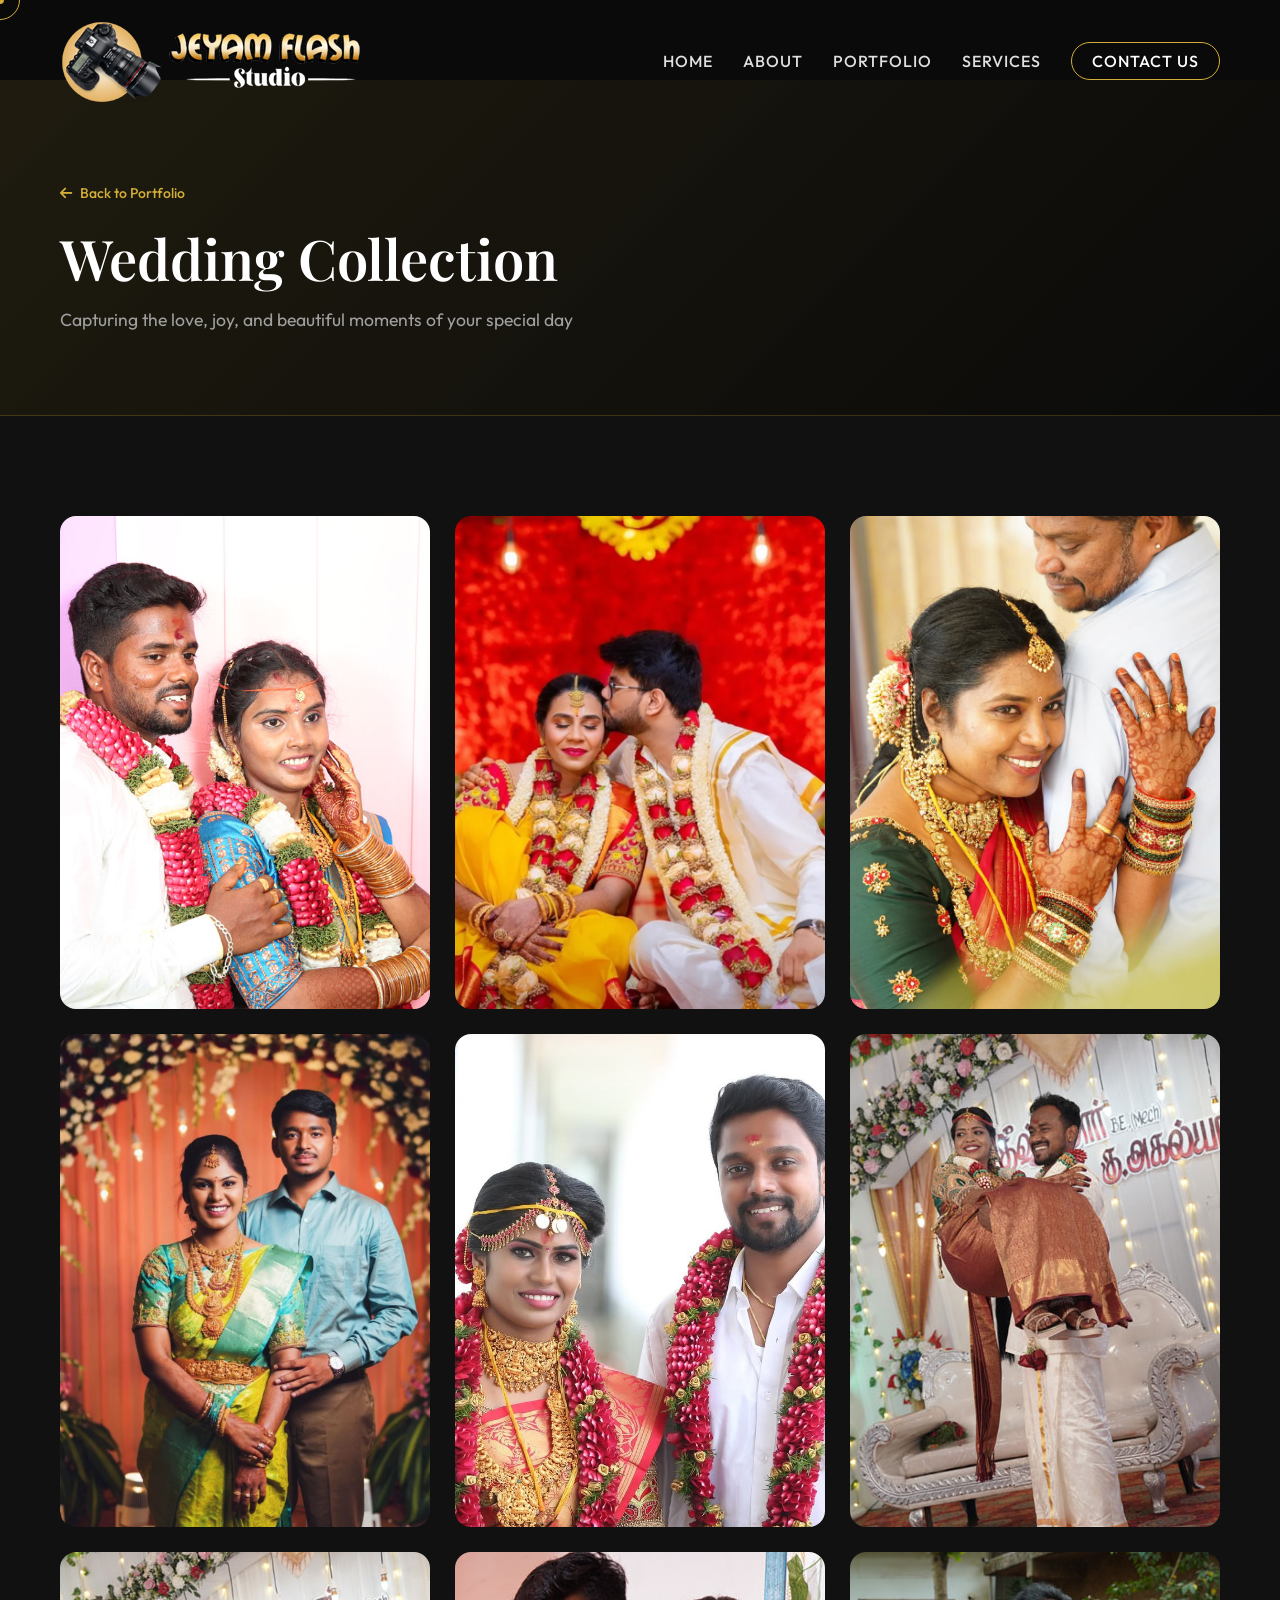
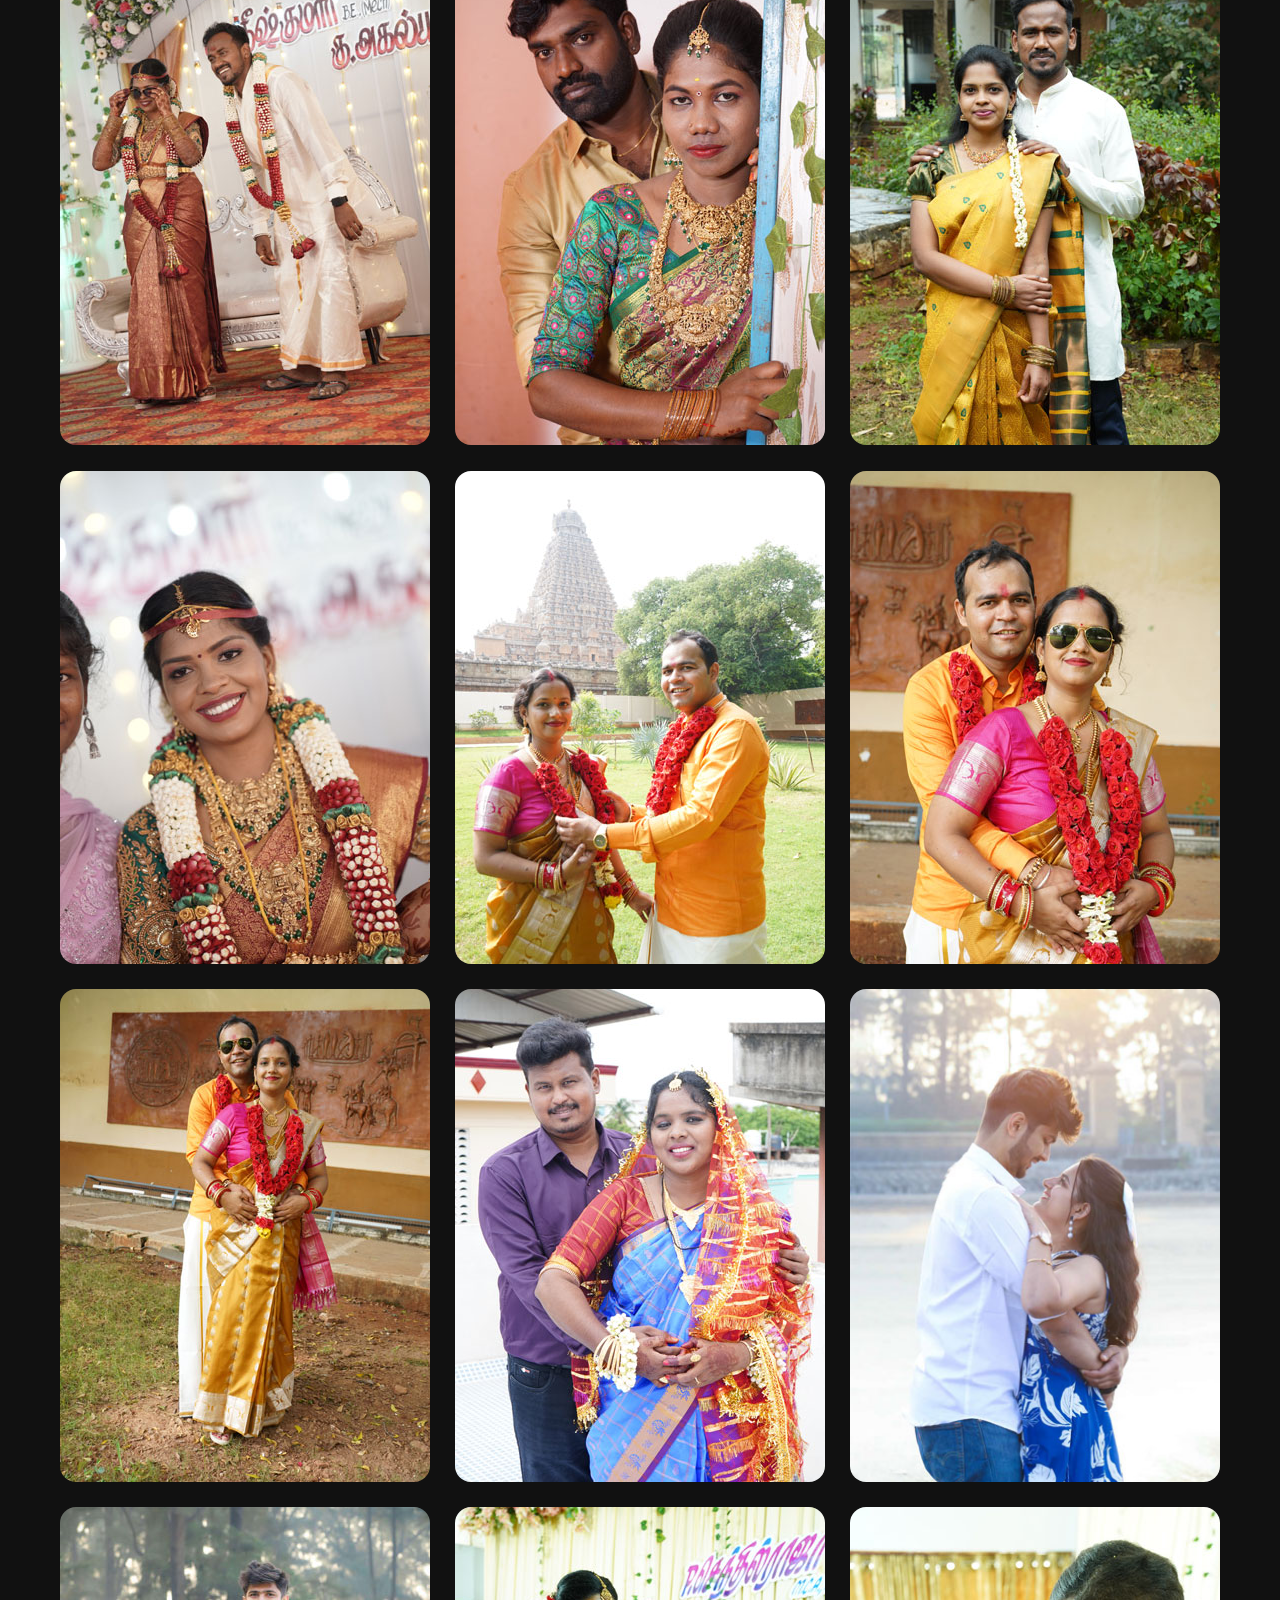
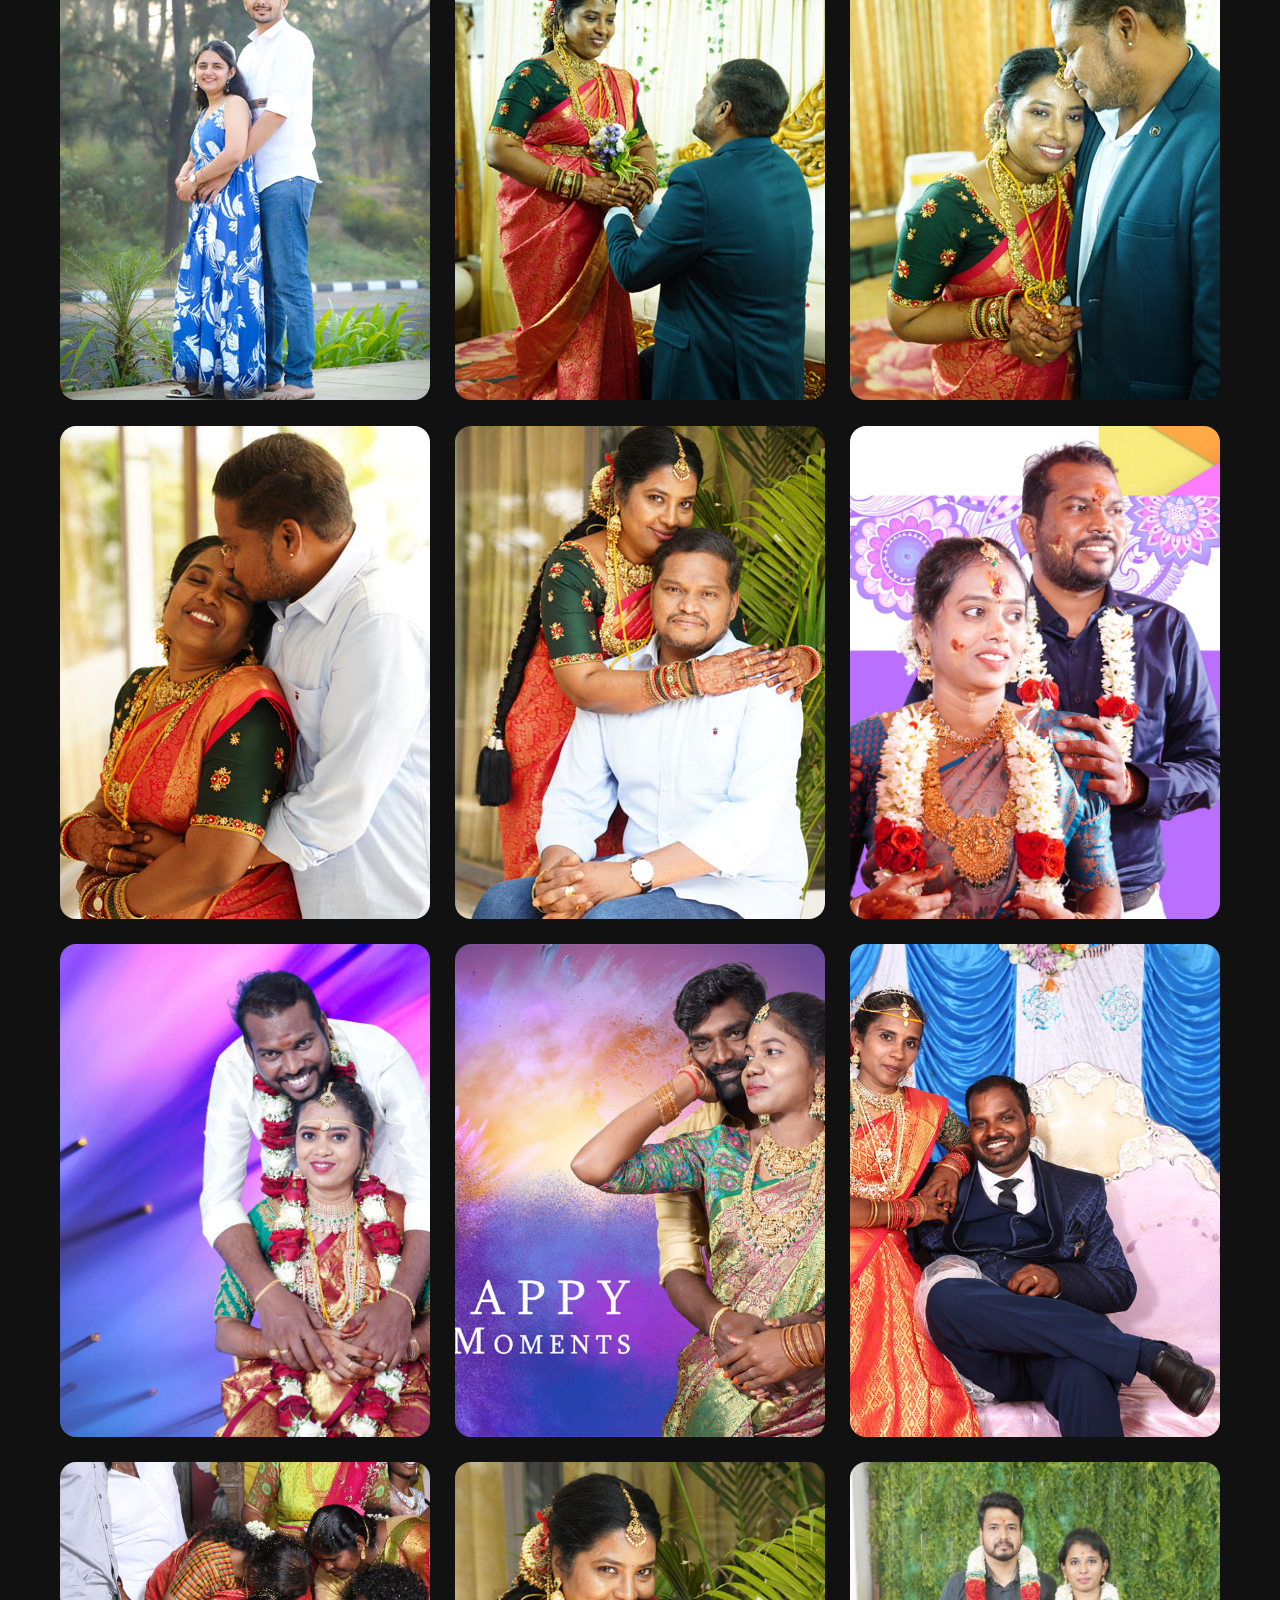
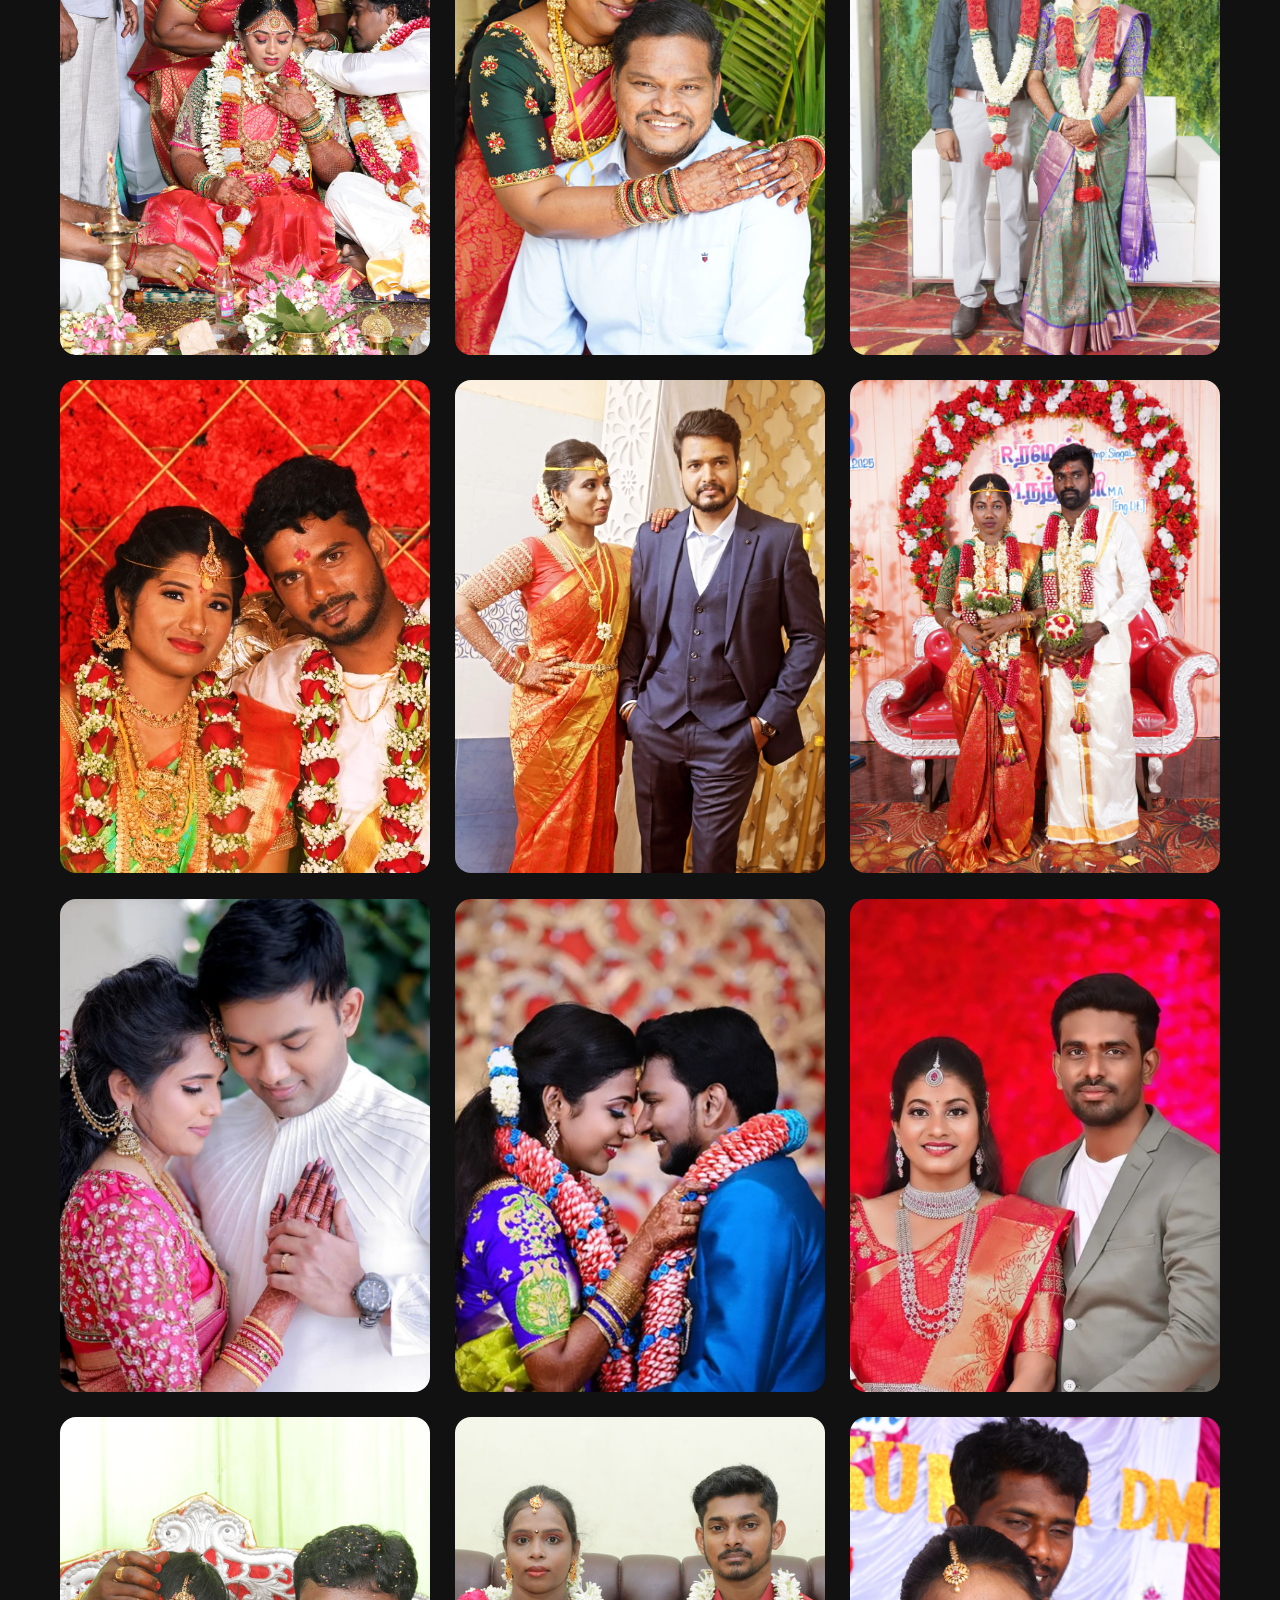
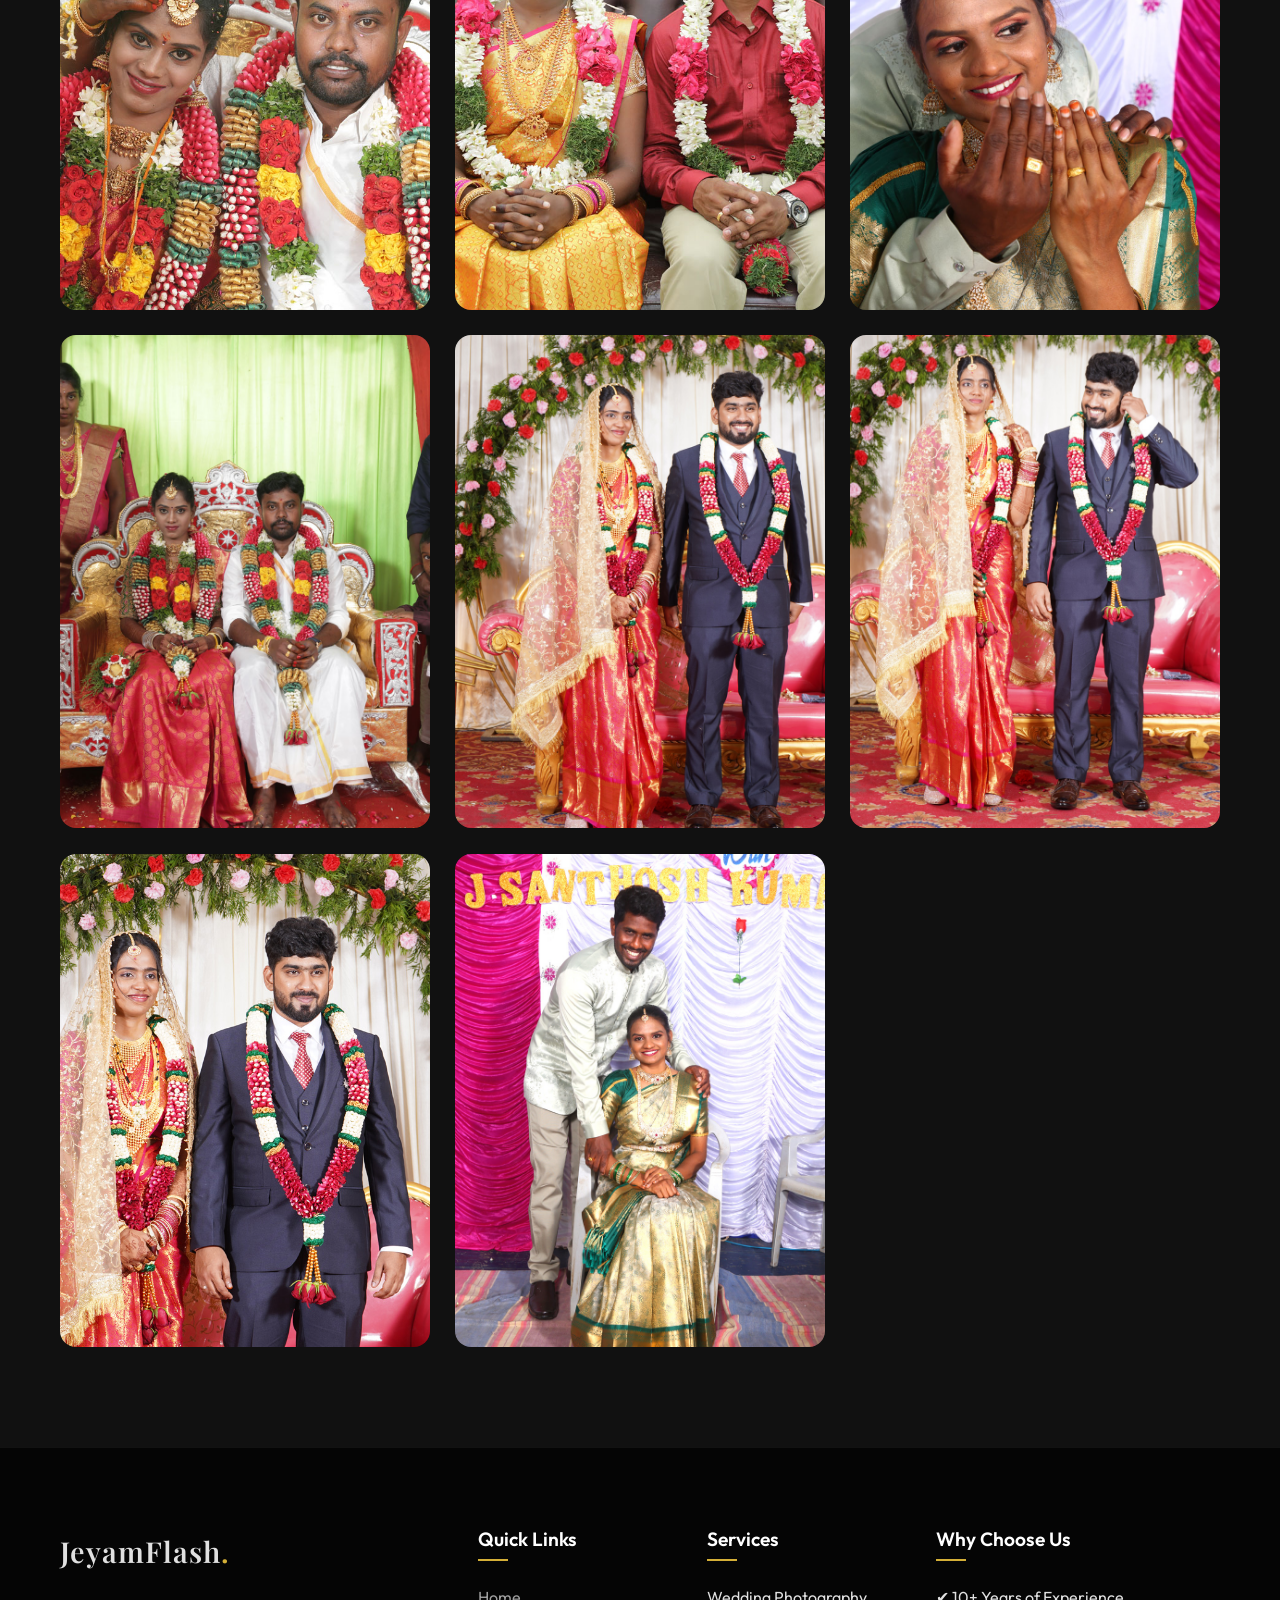
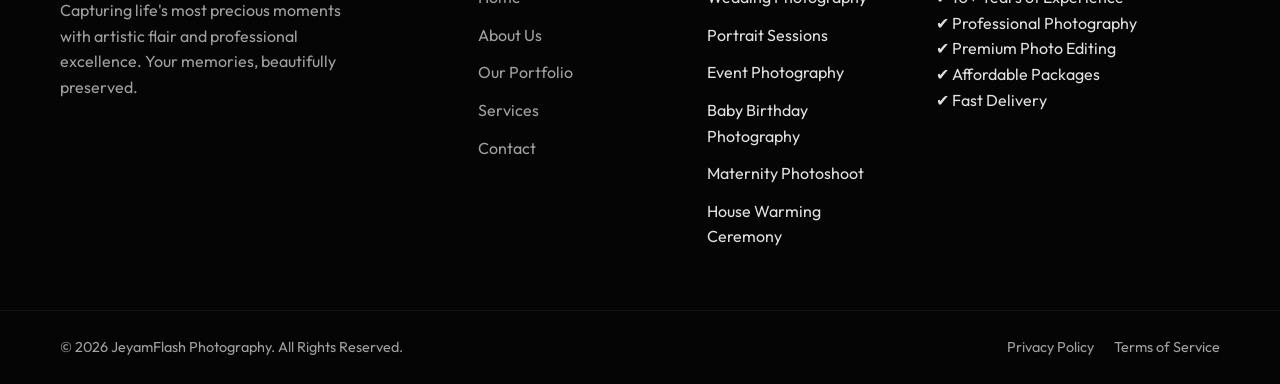
==== commit 92a032a5: "Adjust logo image dimensions in category.html" ====
--- a/category.html
+++ b/category.html
@@ -26,7 +26,7 @@
     <nav class="navbar">
         <div class="nav-container">
             <a href="index.html" class="logo">
-                <img src="logo.png" alt="logo-png-transparent" width="400" height="105" loading="lazy" style="max-width:0%;height:auto;">
+                <img src="logo.png" alt="logo-png-transparent" width="300" height="83" loading="lazy" style="max-width:100%;height:auto;">
             </a>
             
             <div class="menu-btn">
